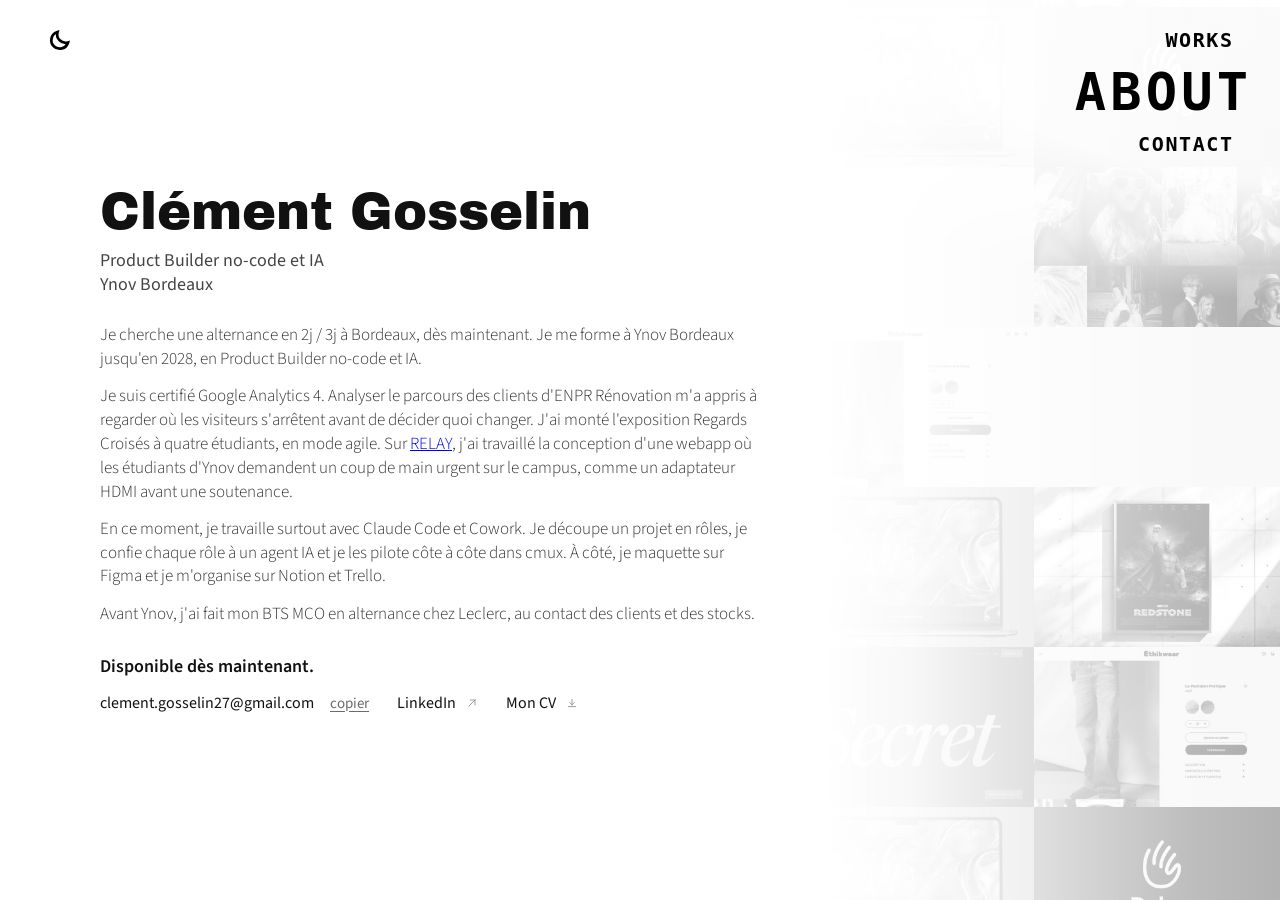
==== About/index.html @ b1f30fd1 "Ajout du projet Hecto : page, vignettes avec logo, circuit des projets Co-Authored-By: Claude Sonnet" ====
<!DOCTYPE html>
<html lang="fr">
<head>
  <meta charset="UTF-8">
  <meta name="viewport" content="width=device-width, initial-scale=1.0">
  <script>/* Thème : choix mémorisé, sinon préférence système (avant le premier rendu, pas de flash) */try{var t=localStorage.getItem('theme');if(t!=='light'&&t!=='dark')t=matchMedia('(prefers-color-scheme: dark)').matches?'dark':'light';document.documentElement.setAttribute('data-theme',t)}catch(e){}</script>
  <title>Clément Gosselin, alternance Product Builder, Bordeaux</title>
  <!-- Référencement et partage (LinkedIn) : URL absolues, image commune -->
  <meta name="description" content="Clément Gosselin cherche une alternance en 2j / 3j à Bordeaux. Product Builder no-code et IA à Ynov, certifié Google Analytics 4. CV et contact.">
  <link rel="canonical" href="https://clement-gosselin47.github.io/About/">
  <meta property="og:type" content="website">
  <meta property="og:site_name" content="Clément Gosselin">
  <meta property="og:locale" content="fr_FR">
  <meta property="og:title" content="Clément Gosselin, alternance Product Builder, Bordeaux">
  <meta property="og:description" content="Clément Gosselin cherche une alternance en 2j / 3j à Bordeaux. Product Builder no-code et IA à Ynov, certifié Google Analytics 4. CV et contact.">
  <meta property="og:url" content="https://clement-gosselin47.github.io/About/">
  <meta property="og:image" content="https://clement-gosselin47.github.io/og-image.jpg?v=2">
  <meta property="og:image:width" content="1200">
  <meta property="og:image:height" content="630">
  <meta property="og:image:alt" content="Les projets de Clément Gosselin sur la grille de son portfolio.">
  <meta name="twitter:card" content="summary_large_image">
  <link rel="icon" href="/favicon.svg" type="image/svg+xml">
  <link rel="icon" href="/favicon.ico" sizes="32x32">
  <link rel="apple-touch-icon" href="/apple-touch-icon.png">
  <!-- Données structurées : la personne (relie le site à son nom) -->
  <script type="application/ld+json">{"@context":"https://schema.org","@type":"Person","name":"Clément Gosselin","jobTitle":"Product Builder no-code et IA","description":"Étudiant en Bachelor Product Builder no-code et IA à Ynov Bordeaux, en recherche d'alternance en 2j / 3j à Bordeaux.","url":"https://clement-gosselin47.github.io/About/","image":"https://clement-gosselin47.github.io/og-image.jpg","sameAs":"https://www.linkedin.com/in/clementgosselin","alumniOf":{"@type":"CollegeOrUniversity","name":"Ynov Campus Bordeaux"}}</script>
  <script src="../passage.js?v=20261007d"></script>
  <link rel="preconnect" href="https://fonts.googleapis.com">
  <link rel="preconnect" href="https://fonts.gstatic.com" crossorigin>
  <link href="https://fonts.googleapis.com/css2?family=Archivo+Black&family=Source+Sans+3:ital,wght@0,300;0,400;0,600;1,300&display=swap" rel="stylesheet">
  <link rel="stylesheet" href="../shared.css?v=20261007d">
  <link rel="stylesheet" href="style.css?v=20261007d">
</head>
<body>
  <div class="cursor" id="cursor"></div>

  <div class="side-grid" aria-hidden="true">
    <div class="side-grid-inner" id="sideGrid"></div>
  </div>
  <div class="side-grid-fade" aria-hidden="true"></div>

  <div class="theme-nav">
    <button type="button" class="theme-toggle" aria-pressed="false" aria-label="Passer en mode sombre">
      <svg class="icone-lune" viewBox="0 0 24 24" width="24" height="24" fill="none" stroke="currentColor" stroke-width="2.75" stroke-linecap="butt" stroke-linejoin="miter" aria-hidden="true" focusable="false"><path d="M20 14.5A8.5 8.5 0 0 1 9.5 4a8.5 8.5 0 1 0 10.5 10.5z"/></svg>
      <svg class="icone-soleil" viewBox="0 0 24 24" width="24" height="24" fill="none" stroke="currentColor" stroke-width="2.75" stroke-linecap="butt" stroke-linejoin="miter" aria-hidden="true" focusable="false"><circle cx="12" cy="12" r="4"/><path d="M12 1.8v3.4M12 18.8v3.4M1.8 12h3.4M18.8 12h3.4M4.8 4.8l2.4 2.4M16.8 16.8l2.4 2.4M4.8 19.2l2.4-2.4M16.8 7.2l2.4-2.4"/></svg>
    </button>
  </div>

  <header>
    <nav>
      <a href="../Projets/index.html" data-dest="works">Works</a>
      <a href="../About/index.html" class="active" data-dest="about">About</a>
      <a href="mailto:clement.gosselin27@gmail.com" data-dest="contact" aria-haspopup="dialog">Contact</a>
    </nav>
  </header>

  <main class="content">

    <!-- Entrée de la page : le nom monte ligne par ligne, puis les blocs .a-rv
         arrivent dans l'ordre de --i (About/style.css) -->
    <div class="identity">
      <h1><span class="masque"><span class="l" style="--i: 0">Clément</span></span> <span class="masque"><span class="l" style="--i: 1">Gosselin</span></span></h1>
      <p class="role a-rv" style="--i: 0">Product Builder no-code et IA<br>Ynov Bordeaux</p>
    </div>

    <!-- Bio : version longue de .portfolio/2026-10-02-pages-projet-v2/about-texte-v4.md -->
    <div class="bio a-rv" style="--i: 1">
      <p>Je cherche une alternance en 2j&nbsp;/&nbsp;3j à Bordeaux, dès maintenant. Je me forme à Ynov Bordeaux jusqu'en 2028, en Product Builder no-code et IA.</p>
      <p>Je suis certifié Google Analytics 4. Analyser le parcours des clients d'ENPR Rénovation m'a appris à regarder où les visiteurs s'arrêtent avant de décider quoi changer. J'ai monté l'exposition Regards Croisés à quatre étudiants, en mode agile. Sur <a href="../Projets/relay/index.html">RELAY</a>, j'ai travaillé la conception d'une webapp où les étudiants d'Ynov demandent un coup de main urgent sur le campus, comme un adaptateur HDMI avant une soutenance.</p>
      <p>En ce moment, je travaille surtout avec Claude Code et Cowork. Je découpe un projet en rôles, je confie chaque rôle à un agent IA et je les pilote côte à côte dans cmux. À côté, je maquette sur Figma et je m'organise sur Notion et Trello.</p>
      <p>Avant Ynov, j'ai fait mon BTS MCO en alternance chez Leclerc, au contact des clients et des stocks.</p>
    </div>

    <div class="bottom a-rv" style="--i: 2">
      <p class="available">Disponible dès maintenant.</p>
      <div class="contact-grid">
        <p class="contact-value">
          <a href="mailto:clement.gosselin27@gmail.com" class="contact-link">clement.gosselin27@gmail.com</a>
          <button type="button" class="copier-lien" data-copy="clement.gosselin27@gmail.com" data-copied="copié">copier</button>
        </p>
        <a href="https://www.linkedin.com/in/clementgosselin" target="_blank" rel="noopener" class="contact-value contact-link">
          LinkedIn
          <svg class="link-icon" viewBox="0 0 20 20" fill="none" xmlns="http://www.w3.org/2000/svg" aria-hidden="true">
            <path d="M5 15L15 5M15 5H7M15 5V13" stroke="currentColor" stroke-width="1.6" stroke-linecap="round" stroke-linejoin="round"/>
          </svg>
        </a>
        <a href="./CV-Clement-Gosselin.pdf" download class="contact-value contact-link" aria-label="Télécharger mon CV en PDF">
          Mon CV
          <svg class="link-icon" viewBox="0 0 20 20" fill="none" xmlns="http://www.w3.org/2000/svg" aria-hidden="true">
            <path d="M10 4V13M10 13L6 9M10 13L14 9M4 16H16" stroke="currentColor" stroke-width="1.6" stroke-linecap="round" stroke-linejoin="round"/>
          </svg>
        </a>
      </div>
    </div>

  </main>

  <script src="../shared.js?v=20261007d"></script>
  <script src="about.js?v=20261007d"></script>
  <script src="side-grid.js?v=20261007d"></script>
</body>
</html>
---- shared.css ----
/* ═══ Thèmes : clair (par défaut) et sombre adouci ═══
   Le thème est posé sur <html data-theme="light|dark"> par un petit script en <head>
   (préférence système, puis choix mémorisé). Sombre : anthracite bleuté, jamais de noir
   franc ni de blanc pur. Les couleurs vives du site ne changent pas. */
:root {
  --bg: #fff;
  --bg-rgb: 255, 255, 255;
  --fg: #000;
  --fg-rgb: 0, 0, 0;
  --ink: #111;          /* texte fort */
  --ink-2: #333;        /* texte de récit */
  --txt: #444;          /* texte courant */
  --gris: #6b6b6b;      /* légendes, secondaire */
  --muted: #777;
  --soft: #999;         /* labels, mentions discrètes */
  --line-c: #ddd;       /* filets de boutons */
  --surface: #f2f2f2;   /* encadrés, fonds de vignettes */
  --case: #ebebeb;      /* case en attente d'image */
  --case-pre: #f4f4f4;  /* case du preloader */
  --bg-salle: #000;     /* la salle noire de Redstone */
  --cadre: rgba(0, 0, 0, 0.42);   /* filet autour des visuels des pages projet : gris moyen */
  color-scheme: light;
}

html[data-theme="dark"] {
  --cadre: rgba(233, 230, 223, 0.38);   /* gris clair sur anthracite */
  --bg: #24272d;
  --bg-rgb: 36, 39, 45;
  --fg: #e9e6df;
  --fg-rgb: 233, 230, 223;
  --ink: #e9e6df;
  --ink-2: #d4d1ca;
  --txt: #c4c1ba;
  --gris: #a3a8b0;
  --muted: #a3a8b0;
  --soft: #9298a1;
  --line-c: #3d424b;
  --surface: #2c3037;
  --case: #2c3037;
  --case-pre: #2a2d34;
  --bg-salle: #17191d;
  color-scheme: dark;
}

/* --c-ui (posée sur body.projet) : couleur du projet pour traits et filets.
   Bleu, magenta et rouge profonds manquent de contraste en trait sur l'anthracite : versions éclaircies */
html[data-theme="dark"] body.p4 { --c-ui: #6c95f0; }
html[data-theme="dark"] body.p7 { --c-ui: #e0509f; }
html[data-theme="dark"] body.p2 { --c-ui: #e8625f; }

html {
  background: var(--bg);
}

body {
  background: var(--bg);
  color: var(--fg);
}

* {
  margin: 0;
  padding: 0;
  box-sizing: border-box;
  cursor: none !important;
}

.cursor {
  position: fixed;
  top: 0;
  left: 0;
  width: 28px;
  height: 28px;
  background: var(--fg);
  border-radius: 50%;
  pointer-events: none;
  z-index: 9999;
  transform: translate(-50%, -50%);
  will-change: transform;
  opacity: 0;
  transition: width 0.25s ease, height 0.25s ease, background 0.25s ease, border 0.25s ease, opacity 0.2s ease;
}

/* Visible seulement après le premier mouvement de souris (sinon un quart de
   disque reste au coin haut gauche), jamais sur écran tactile */
.cursor.vu {
  opacity: 1;
}


.cursor.hover-nav {
  width: 52px;
  height: 52px;
  background: transparent;
  border: 1.5px solid var(--fg);
}

header {
  position: fixed;
  top: 0;
  right: 0;
  z-index: 100;
  padding: 28px 48px 40px 60px;
  pointer-events: all;
}

nav {
  display: flex;
  flex-direction: column;
  align-items: flex-end;
  gap: 10px;
}

nav a {
  text-decoration: none;
  color: var(--fg);
  font-family: monospace;
  font-size: 20px;
  font-weight: 700;
  letter-spacing: 0.08em;
  margin-right: -0.08em;
  text-transform: uppercase;
  opacity: 1;
  transition: transform 0.2s ease;
  display: inline-block;
}

nav a:hover {
  transform: scale(1.12);
}

nav a.active {
  font-size: 52px;
  margin-right: calc(-0.08em - 16px);
}

/* ── Bascule clair / sombre : un symbole en haut à gauche (lune en clair, soleil en sombre) ──
   Calque propre (.theme-nav), fixe comme le header ; le menu est à droite, lui à gauche, même
   marge (trait du symbole à 48px du bord). Trait épais (2,75) et bouts ronds : même graisse
   que le menu en gras, en plus petit (24px). Zone de clic de 44px (padding 10px). */
.theme-nav {
  position: fixed;
  top: 18px;                   /* centre du symbole à la hauteur de la première ligne du menu */
  left: 38px;
  z-index: 100;
}

.theme-toggle {
  display: flex;
  align-items: center;
  justify-content: center;
  width: 44px;
  height: 44px;
  padding: 0;
  border: 0;
  background: none;
  color: var(--fg);
  line-height: 0;
  cursor: pointer;
  opacity: 1;
  transition: transform 0.2s ease, color 1.2s cubic-bezier(.16, 1, .3, 1);
}

.theme-toggle svg { display: block; }
.theme-toggle .icone-soleil { display: none; }
html[data-theme="dark"] .theme-toggle .icone-lune { display: none; }
html[data-theme="dark"] .theme-toggle .icone-soleil { display: block; }

.theme-toggle:hover {
  transform: scale(1.12);
}

.theme-toggle:focus-visible {
  outline: 2px solid var(--fg);
  outline-offset: -4px;
}

/* Pendant le compteur du preloader, le menu n'est pas encore là */
body.is-loading .theme-toggle,
body.menu-en-cours .theme-toggle {
  visibility: hidden;
}

@media (prefers-reduced-motion: reduce) {
  .theme-toggle { transition: none; }
}

/* ── Composant contact (About + bloc contact des pages projet) ── */
.contact-label {
  font-family: monospace;
  font-size: 10px;
  font-weight: 700;
  letter-spacing: 0.12em;
  text-transform: uppercase;
  color: var(--soft);
}

.contact-value {
  display: flex;
  align-items: center;
  gap: 10px;
  font-size: 13px;
  color: var(--ink);
}

.contact-link {
  color: var(--ink);
  text-decoration: none;
  transition: opacity 0.2s ease;
}

.contact-link:hover {
  opacity: 0.6;
}

.link-icon {
  width: 12px;
  height: 12px;
  color: var(--soft);
  flex-shrink: 0;
}

.copy-btn {
  font-family: monospace;
  font-size: 9px;
  font-weight: 700;
  letter-spacing: 0.1em;
  text-transform: uppercase;
  color: var(--muted);
  background: none;
  border: 1px solid var(--line-c);
  border-radius: 2px;
  padding: 3px 8px;
  cursor: pointer;
  transition: border-color 0.2s ease, color 0.2s ease;
}

.copy-btn:hover {
  border-color: var(--ink);
  color: var(--ink);
}

/* ── Curseur contextuel (motion C.8, direction I.48) ──
   Sur ce qui se clique et porte data-cur : le rond grossit à 92px et porte
   un mot. Seule exception assumée aux propriétés animées : width/height du curseur. */
.cursor {
  display: grid;
  place-items: center;
}

.cursor-mot {
  font-family: 'Archivo Black', sans-serif;
  font-size: 11px;
  line-height: 1;
  letter-spacing: 0.06em;
  text-transform: uppercase;
  color: var(--bg);
  white-space: nowrap;
  opacity: 0;
  transition: opacity 0.15s ease;
}

.cursor.has-mot {
  width: 92px;
  height: 92px;
  background: var(--fg);
  border: 0;
  transition: width 0.35s cubic-bezier(.16, 1, .3, 1), height 0.35s cubic-bezier(.16, 1, .3, 1), background 0.25s ease;
}

.cursor.has-mot .cursor-mot {
  opacity: 1;
  transition-delay: 0.12s;
}

/* Fond noir (salle de Redstone) : header, flèche et curseur passent en blanc */
body.is-dark nav a,
body.is-dark .theme-toggle,
body.is-dark .back-nav a,
body.is-dark .back-nav .arrow-icon {
  color: #fff;
}

body.is-dark .cursor,
body.is-dark .cursor.has-mot {
  background: #fff;
}

body.is-dark .cursor.hover-nav {
  background: transparent;
  border-color: #fff;
}

body.is-dark .cursor-mot {
  color: #000;
}

nav a,
.back-nav a,
.back-nav .arrow-icon {
  transition: transform 0.2s ease, color 1.2s cubic-bezier(.16, 1, .3, 1);
}

@media (prefers-reduced-motion: reduce) {
  .cursor.has-mot,
  .cursor-mot {
    transition: none;
  }
}

/* Zone de clic du header : 5px de plus en haut et en bas, sans changer le dessin
   (audit-ux-final 3). ABOUT et CONTACT (20px de haut, 24 avec l'interligne) passent
   à 44px de haut : 20px de plus, répartis sans chevauchement (cohérence 2026-10-05, point 15). */
header nav a {
  position: relative;
}

header nav a::after {
  content: "";
  position: absolute;
  inset: -5px -8px;
}

header nav a[data-dest="about"]::after {
  inset: -15px -10px -5px;      /* 44px, sans mordre sur la zone de CONTACT (10px d'écart entre les deux) */
}

header nav a[data-dest="contact"]::after {
  inset: -5px -10px -15px;
}

/* Overlay Contact ouvert : CONTACT prend le style actif, la page d'origine redevient normale */
nav a {
  transition: transform 0.2s ease, font-size 0.35s cubic-bezier(.16, 1, .3, 1), margin-right 0.35s cubic-bezier(.16, 1, .3, 1), color 1.2s cubic-bezier(.16, 1, .3, 1);
}
html.contact-ouvert header nav a.active:not([data-dest="contact"]) {
  font-size: 20px;
  margin-right: -0.08em;
}
html.contact-ouvert header nav a[data-dest="contact"] {
  font-size: 52px;
  margin-right: calc(-0.08em - 16px);
}
@media (prefers-reduced-motion: reduce) {
  nav a { transition: none; }
}

/* Focus clavier du header : contour noir 2px, comme les pages projet (audit-ux-final 4) */
nav a:focus-visible {
  outline: 2px solid var(--fg);
  outline-offset: 4px;
}

/* ═══ Passages entre les pages (shared.js, passage.js) ═══ */

/* Calque commun à toutes les transitions : sous le header et la flèche (100),
   qui restent en place et cliquables */
.ov {
  position: fixed;
  inset: 0;
  z-index: 95;
  overflow: hidden;
  pointer-events: none;
}

/* Le mot géant, au cadrage, en bas à gauche à 40px du bord */
.ov-mot {
  position: absolute;
  bottom: 40px;
  font-family: 'Archivo Black', sans-serif;
  font-weight: 400;
  line-height: 0.8;
  letter-spacing: -0.025em;
  text-transform: uppercase;
  white-space: nowrap;
}

/* Masque du mot : padding pour ne pas couper les jambages ni le bas du O */
.ov-masque {
  display: block;
  overflow: hidden;
  padding: 0.06em 0 0.16em;
  margin-bottom: -0.16em;
}

.ov-masque > span {
  display: block;
}

/* Pendant un passage, le header change de couleur vite (0,2 s) : sinon il reste
   blanc sur la page claire le temps de la transition de 1,2 s (audit-ux-v3, 3) */
html.passage-en-cours header nav a,
html.passage-en-cours .theme-toggle,
html.passage-en-cours .back-nav a {
  transition: transform 0.2s ease, color 0.2s ease !important;
}

/* Header blanc le temps d'un aplat sombre (flèche retour depuis Redstone, Dugos) */
html.passage-sombre header nav a,
html.passage-sombre .theme-toggle,
html.passage-sombre .back-nav a {
  color: #fff !important;
}

html.passage-sombre header,
html.passage-sombre .theme-nav,
html.passage-sombre .back-nav {
  mix-blend-mode: normal !important;
}

/* ═══ Contact : page blanche, une phrase, l'adresse au cadrage ═══ */
/* Spécificité relevée : project-style.css redéclare .ov { pointer-events: none }
   après shared.css, ce qui rendait le panneau sourd aux clics sur les pages projet
   (audit-ux-v3, bloquant 1) */
.ov.ov-contact {
  pointer-events: auto;
  --m: 80px;
  --taille: 60px;
}

.sr-seul {
  position: absolute;
  width: 1px;
  height: 1px;
  overflow: hidden;
  clip-path: inset(50%);
  white-space: nowrap;
}

/* La phrase, en haut à gauche, à la marge */
.ov-phrase {
  position: absolute;
  top: 150px;
  left: var(--m);
}

.ov-accroche {
  margin: 0;
  max-width: calc(100vw - 2 * var(--m));
  font-family: 'Archivo Black', sans-serif;
  font-weight: 400;
  font-size: clamp(34px, 4vw, 52px);
  line-height: 0.9;
  letter-spacing: -0.025em;
  text-transform: uppercase;
}

.ov-appui {
  margin: 20px 0 0;
  font-family: 'Source Sans 3', sans-serif;
  font-size: 20px;
  line-height: 1.5;
  color: var(--txt);
}

/* L'adresse : une ligne dès 900px, trois lignes dessous, jamais coupée ailleurs */
.ov-adresse {
  position: absolute;
  left: var(--m);
  bottom: 120px;
  isolation: isolate;
  padding: 0;
  border: 0;
  background: none;
  color: inherit;
  text-align: left;
  font-family: 'Archivo Black', sans-serif;
  font-weight: 400;
  font-size: var(--taille);
  line-height: 1;
  letter-spacing: -0.025em;
  white-space: nowrap;
  user-select: text;
}

.ov-une { display: block; }
.ov-trois { display: none; }

/* Trois lignes seulement si l'écran est assez haut : en paysage mobile (< 560px de haut),
   l'adresse reste sur une ligne, sinon elle sortirait de l'écran */
@media (max-width: 899px) and (min-height: 560px) {
  .ov-une { display: none; }
  .ov-trois { display: block; }
}

/* La bande jaune : un aplat qui se déroule derrière l'adresse, pleine largeur d'écran */
.ov-adresse::before {
  content: "";
  position: absolute;
  z-index: -1;
  left: calc(-1 * var(--m));
  width: 100vw;
  top: -0.28em;
  bottom: -0.34em;
  background: #FFD400;
  transform: scaleX(0);
  transform-origin: 100% 50%;
  transition: transform 0.45s cubic-bezier(.7, 0, .84, 0);
}

.ov-adresse.vert::before,
.ov-adresse:focus-visible::before {
  transform: scaleX(1);
  transform-origin: 0 50%;
  transition: transform 0.65s cubic-bezier(.16, 1, .3, 1);
}

@media (hover: hover) {
  .ov-adresse:hover::before {
    transform: scaleX(1);
    transform-origin: 0 50%;
    transition: transform 0.65s cubic-bezier(.16, 1, .3, 1);
  }
}

/* La ligne d'actions, en bas */
.ov-bas {
  position: absolute;
  left: var(--m);
  right: var(--m);
  bottom: 40px;
  margin: 0;
  display: flex;
  flex-wrap: wrap;
  gap: 8px 32px;
  font-family: 'Source Sans 3', sans-serif;
  font-size: 18px;
  font-weight: 600;
  line-height: 1;
}

.ov-bas a,
.ov-bas button {
  display: inline-flex;
  align-items: center;
  gap: 6px;
  padding: 14px 0;               /* 44px de zone au toucher, sans changer le dessin */
  margin: -14px 0;
  border: 0;
  background: none;
  color: inherit;
  font: inherit;
  cursor: none;
  text-decoration: underline;
  text-decoration-thickness: 1.5px;
  text-underline-offset: 4px;
}

.ov-bas .link-icon {
  width: 14px;
  height: 14px;
  color: inherit;
}

.ov-bas .ov-fermer {
  margin-left: auto;
}

.ov-contact :focus-visible {
  outline: 2px solid var(--fg);
  outline-offset: 4px;
}

/* L'adresse : la bande jaune est son indicateur de focus */
.ov-contact .ov-adresse:focus-visible {
  outline: none;
}

/* Tablette : marges de 48px, phrase à 40px */
@media (max-width: 899px) {
  .ov-accroche { font-size: 40px; }
}

/* Mobile : adresse plus haute pour laisser deux lignes d'actions */
@media (max-width: 767px) {
  .ov-phrase { top: 170px; }
  .ov-accroche { font-size: 34px; }
  .ov-adresse { bottom: 150px; }
  .ov-bas { bottom: 36px; gap: 8px 24px; }
  .ov-bas .ov-fermer { margin-left: 0; }
}

/* Mobile haut mais court (petits téléphones) : accroche plus petite, adresse un peu plus bas */
@media (max-width: 767px) and (min-height: 560px) and (max-height: 739px) {
  .ov-phrase { top: 174px; }
  .ov-accroche { font-size: 26px; }
  .ov-appui { margin-top: 12px; font-size: 18px; }
  .ov-adresse { bottom: 130px; }
}

/* Mobile haut et confortable : l'accroche s'écarte du menu CONTACT */
@media (max-width: 767px) and (min-height: 740px) {
  .ov-phrase { top: 190px; }
}

/* Écran bas (paysage mobile) : tout tient dans la hauteur, adresse sur une ligne */
@media (max-height: 559px) {
  .ov-phrase { top: 96px; }
  .ov-accroche { font-size: 26px; }
  .ov-appui { margin-top: 8px; font-size: 18px; }
  .ov-adresse { bottom: 84px; }
  .ov-bas { bottom: 22px; }
}

/* Mouvement réduit : la bande apparaît en fondu, rien ne se déroule */
@media (prefers-reduced-motion: reduce) {
  .ov-adresse::before {
    transform: none;
    opacity: 0;
    transition: opacity 0.15s linear;
  }
  .ov-adresse.vert::before,
  .ov-adresse:focus-visible::before,
  .ov-adresse:hover::before {
    transform: none;
    opacity: 1;
    transition: opacity 0.15s linear;
  }
}

/* Mouvement réduit : la page d'arrivée apparaît en fondu */
html.passage-fondu body {
  animation: passage-fondu 0.25s linear both;
}

@keyframes passage-fondu {
  from { opacity: 0; }
  to   { opacity: 1; }
}

/* Écran tactile : jamais de curseur rond. En fin de fichier et en !important,
   pour qu'aucune règle d'affichage du curseur ne l'écrase (audit-ux-final 1) */
@media (hover: none) {
  .cursor {
    display: none !important;
  }
}
---- About/style.css ----
/* Hauteur minimale de l'écran ; sous 900 × 560 la page grandit et défile.
   Au-dessus, elle est figée à la hauteur de la fenêtre (bloc « Ordinateur ») */
body {
  background: var(--bg);
  min-height: 100vh;
  overflow-x: hidden;
  font-family: 'Source Sans 3', sans-serif;
}

.content {
  position: relative;
  z-index: 1;
  background: var(--bg);
  min-height: 100vh;
  display: flex;
  flex-direction: column;
  justify-content: center;
  gap: 30px;
  padding: 60px 60px 60px 100px;
  max-width: 660px;
}

/* ── Grille décorative (non interactive, comme une vidéo en fond) ── */
.side-grid {
  position: fixed;
  inset: 0;
  overflow: hidden;
  pointer-events: none;
  z-index: 0;
}

/* Voile blanc derrière le menu : une vitrine sombre ou chargée (logo Relay,
   Passage Secret) qui passe sous WORKS / ABOUT / CONTACT reste discrète */
.side-grid::after {
  content: "";
  position: absolute;
  top: 0;
  right: 0;
  width: 560px;
  height: 300px;
  background: radial-gradient(
    ellipse 100% 100% at 100% 0%,
    rgba(var(--bg-rgb), 0.94) 0%,
    rgba(var(--bg-rgb), 0.92) 60%,
    rgba(var(--bg-rgb), 0.5) 85%,
    rgba(var(--bg-rgb), 0) 100%
  );
}

/* Fondu blanc à la jonction entre le texte et la grille, pour une
   transition progressive plutôt qu'une coupe nette. */
.side-grid-fade {
  position: fixed;
  top: 0;
  bottom: 0;
  left: 660px;
  width: 460px;
  z-index: 0;
  pointer-events: none;
  background: linear-gradient(
    to right,
    var(--bg) 0%,
    rgba(var(--bg-rgb), 0.9) 20%,
    rgba(var(--bg-rgb), 0.55) 50%,
    rgba(var(--bg-rgb), 0.15) 80%,
    transparent 100%
  );
}

.side-grid-inner {
  position: absolute;
  top: 0;
  left: 0;
  display: grid;
  will-change: transform;
  background: var(--bg);   /* sous la grille : aucun jour blanc entre les cases */
  filter: grayscale(1);
}

.side-grid .cell {
  /* pas de filet : les cases se touchent (comme Works) */
  opacity: 0.1;
  position: relative;
  overflow: hidden;
}

.side-grid .project-cell {
  opacity: 0.32;
}

.side-grid .cell-media-bg {
  position: absolute;
  inset: 0;
  /* la case a le ratio de la capture (side-grid.js) : cover ne coupe rien */
  background-color: var(--case);
  background-repeat: no-repeat;
  background-size: cover;
  background-position: center;
}

.identity h1 {
  font-family: 'Archivo Black', sans-serif;
  font-size: clamp(34px, 4vw, 52px);
  font-weight: 400;
  line-height: 1.05;
  color: var(--ink);
  margin-bottom: 10px;
}

.role {
  font-size: 18px;
  font-weight: 400;
  line-height: 1.35;
  color: var(--txt);
}

.bio {
  display: flex;
  flex-direction: column;
  gap: 16px;
}

.bio p {
  font-size: 16px;
  font-weight: 300;
  line-height: 1.65;
  color: var(--ink-2);
}

.bio em {
  font-style: italic;
  font-weight: 400;
  color: var(--ink);
}

.bottom {
  display: flex;
  flex-direction: column;
  gap: 16px;
}

.contact-grid {
  display: flex;
  flex-wrap: wrap;
  align-items: baseline;
  gap: 20px 28px;
}

/* 16px entre l'adresse et « copier », et zone de clic agrandie sans changer le
   dessin : 10px en haut et en bas (moitié de l'écart entre deux rangées) */
.contact-grid p.contact-value {
  gap: 16px;
}

.contact-grid .contact-link,
.copier-lien {
  position: relative;
}

.contact-grid .contact-link::after,
.copier-lien::after {
  content: "";
  position: absolute;
  inset: -10px -6px;
}

/* Les liens se suffisent : plus de micro-libellés (about-texte.md) */
.contact-grid .contact-value {
  font-size: 16px;
}

.copier-lien {
  padding: 0;
  border: 0;
  background: none;
  font-family: 'Source Sans 3', sans-serif;
  font-size: 15px;
  color: var(--gris);
  text-decoration: underline;
  text-underline-offset: 3px;
}

.contact-link:focus-visible,
.copier-lien:focus-visible {
  outline: 2px solid var(--fg);
  outline-offset: 4px;
}

.contact-item {
  display: flex;
  flex-direction: column;
  gap: 6px;
}

/* .contact-label, .contact-value, .contact-link, .link-icon, .copy-btn :
   composant email partagé avec les pages projet, déplacé dans shared.css */

.available {
  font-size: 18px;
  font-weight: 600;
  color: var(--ink);
}

/* ═══ Arrivée sur About (motion-transitions.md 5) ═══
   Le nom monte ligne par ligne dans un masque, puis les blocs arrivent.
   --entree = 0 en accès direct, 380 ms après un passage (posé par passage.js) ;
   tant que l'aplat ne s'est pas mis à se refermer, tout attend (passage-attente). */
.identity h1 .masque {
  display: block;
  clip-path: inset(-0.4em -0.2em -0.14em -0.2em);
}

.identity h1 .l {
  display: block;
}

html.js .identity h1 .l {
  animation: about-monte 0.9s cubic-bezier(.16, 1, .3, 1) both;
  animation-delay: calc(var(--entree, 0ms) + var(--i, 0) * 90ms);
}

html.js .a-rv {
  animation: about-texte 0.8s cubic-bezier(.16, 1, .3, 1) both;
  animation-delay: calc(var(--entree, 0ms) + 250ms + var(--i, 0) * 90ms);
}

html.js .side-grid {
  animation: about-grille 0.6s ease both;
  animation-delay: var(--entree, 0ms);
}

html.passage-attente .identity h1 .l,
html.passage-attente .a-rv,
html.passage-attente .side-grid {
  animation-play-state: paused;
}

@keyframes about-monte {
  from { transform: translateY(105%); }
  to   { transform: none; }
}

@keyframes about-texte {
  from { opacity: 0; transform: translateY(24px); }
  to   { opacity: 1; transform: none; }
}

@keyframes about-grille {
  from { opacity: 0; }
  to   { opacity: 1; }
}

@media (prefers-reduced-motion: reduce) {
  html.js .identity h1 .l,
  html.js .a-rv,
  html.js .side-grid {
    animation: about-grille 0.25s linear both;
    animation-delay: 0s;
  }
}

/* ═══ Ordinateur (≥ 900 × 560) : la page tient en un écran, sans défilement ═══
   (demande de Clément, 2026-10-03). Le nom passe sur une ligne, la colonne de
   texte s'élargit (moins de lignes) et tailles, interlignes et marges suivent la
   hauteur de la fenêtre (vh). Seuil de hauteur : en dessous de 560px la page
   reprend un défilement naturel plutôt que de couper du texte. */
@media (min-width: 900px) and (min-height: 560px) {
  html,
  body {
    height: 100%;
    overflow: hidden;
  }

  body {
    min-height: 0;
  }

  .content {
    height: 100vh;
    min-height: 0;
    max-width: min(820px, 72vw);
    gap: clamp(12px, 3vh, 34px);
    padding: clamp(24px, 6vh, 64px) 60px clamp(24px, 6vh, 64px) 100px;
  }

  .side-grid-fade {
    left: min(820px, 72vw);
  }

  .identity h1 {
    font-size: clamp(34px, min(4vw, 7.4vh), 60px);
    line-height: 1.05;
    margin-bottom: clamp(4px, 1vh, 10px);
  }

  /* Les deux mots côte à côte : le masque reste un bloc pour l'animation */
  .identity h1 .masque {
    display: inline-block;
  }

  .role {
    font-size: clamp(15px, 2.3vh, 18px);
  }

  .bio {
    gap: clamp(6px, 1.5vh, 16px);
  }

  .bio p {
    font-size: clamp(14px, 2.4vh, 17px);
    line-height: clamp(1.4em, calc(1em + 0.6vh), 1.65em);
  }

  .bottom {
    gap: clamp(8px, 1.5vh, 16px);
  }

  .available {
    font-size: clamp(16px, 2.3vh, 18px);
  }
}

/* ═══ Mobile (< 768) : la page défile, le contenu commence sous le header ═══
   (avant : hauteur fixée à l'écran et contenu centré, le haut était coupé à 390) */
@media (max-width: 767px) {
  body {
    height: auto;
    min-height: 100vh;
    overflow-x: hidden;
    overflow-y: auto;
  }

  header,
  .theme-nav {
    position: absolute;
  }

  .content {
    height: auto;
    min-height: 100vh;
    justify-content: flex-start;
    padding: 190px 20px 64px;
    max-width: none;
  }

  .side-grid,
  .side-grid-fade {
    display: none;
  }
}
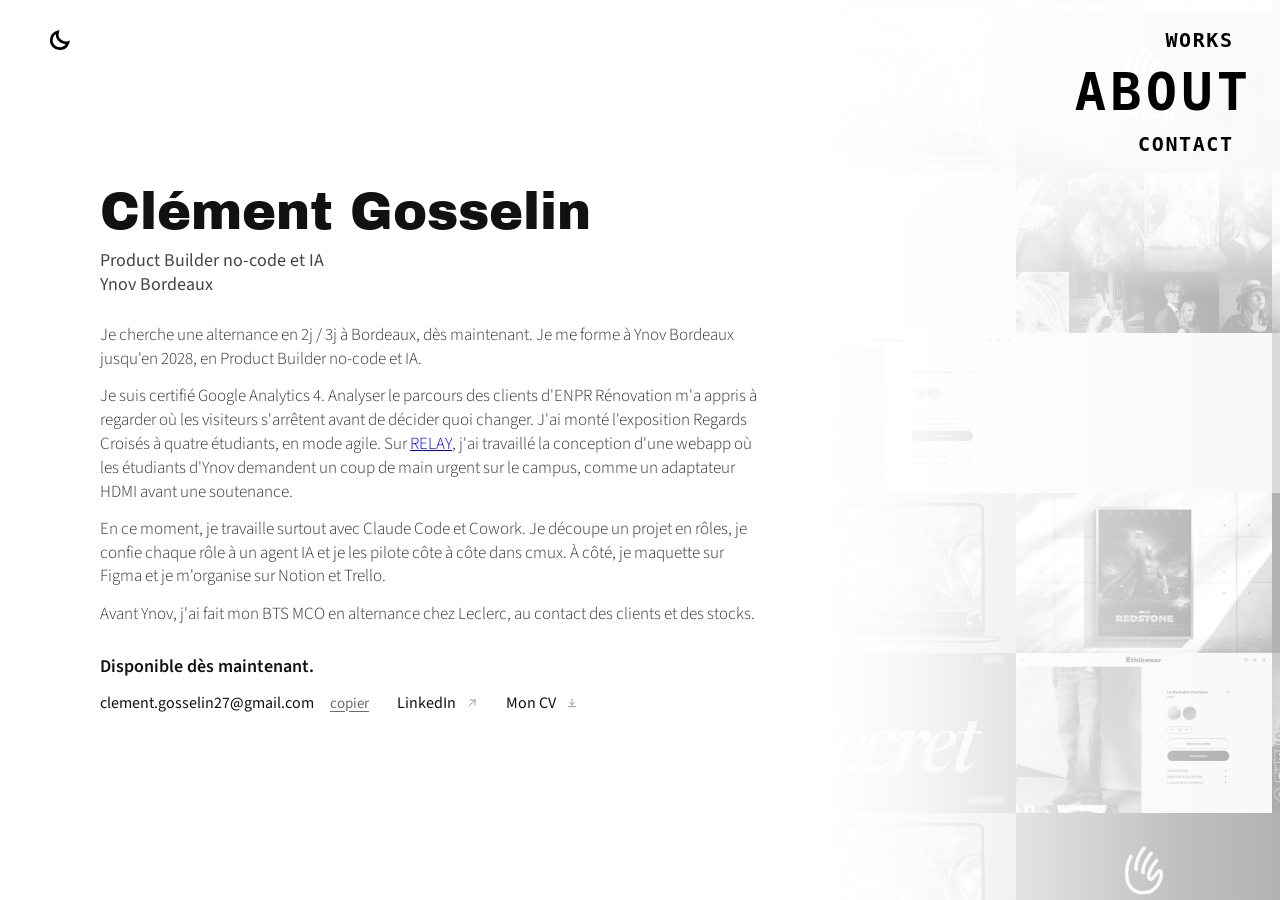
==== commit e2725e64: "Racine servie comme vraie page d'accueil, nom de site et favicons PNG pour Google - index.html racin" ====
--- a/About/index.html
+++ b/About/index.html
@@ -10,6 +10,7 @@
   <link rel="canonical" href="https://clement-gosselin47.github.io/About/">
   <meta property="og:type" content="website">
   <meta property="og:site_name" content="Clément Gosselin">
+  <meta name="application-name" content="Clément Gosselin">
   <meta property="og:locale" content="fr_FR">
   <meta property="og:title" content="Clément Gosselin, alternance Product Builder, Bordeaux">
   <meta property="og:description" content="Clément Gosselin cherche une alternance en 2j / 3j à Bordeaux. Product Builder no-code et IA à Ynov, certifié Google Analytics 4. CV et contact.">
@@ -19,12 +20,15 @@
   <meta property="og:image:height" content="630">
   <meta property="og:image:alt" content="Les projets de Clément Gosselin sur la grille de son portfolio.">
   <meta name="twitter:card" content="summary_large_image">
+  <!-- Favicons : PNG en premier (Google n'accepte pas le SVG, veut 48 px ou plus). URL stables, ne pas les renommer -->
+  <link rel="icon" href="/favicon-192.png" type="image/png" sizes="192x192">
+  <link rel="icon" href="/favicon-96.png" type="image/png" sizes="96x96">
   <link rel="icon" href="/favicon.svg" type="image/svg+xml">
-  <link rel="icon" href="/favicon.ico" sizes="32x32">
+  <link rel="icon" href="/favicon.ico" sizes="16x16 32x32">
   <link rel="apple-touch-icon" href="/apple-touch-icon.png">
   <!-- Données structurées : la personne (relie le site à son nom) -->
   <script type="application/ld+json">{"@context":"https://schema.org","@type":"Person","name":"Clément Gosselin","jobTitle":"Product Builder no-code et IA","description":"Étudiant en Bachelor Product Builder no-code et IA à Ynov Bordeaux, en recherche d'alternance en 2j / 3j à Bordeaux.","url":"https://clement-gosselin47.github.io/About/","image":"https://clement-gosselin47.github.io/og-image.jpg","sameAs":"https://www.linkedin.com/in/clementgosselin","alumniOf":{"@type":"CollegeOrUniversity","name":"Ynov Campus Bordeaux"}}</script>
-  <script src="../passage.js?v=20261007d"></script>
+  <script src="../passage.js?v=20261013"></script>
   <link rel="preconnect" href="https://fonts.googleapis.com">
   <link rel="preconnect" href="https://fonts.gstatic.com" crossorigin>
   <link href="https://fonts.googleapis.com/css2?family=Archivo+Black&family=Source+Sans+3:ital,wght@0,300;0,400;0,600;1,300&display=swap" rel="stylesheet">
@@ -95,7 +99,7 @@
 
   </main>
 
-  <script src="../shared.js?v=20261007d"></script>
+  <script src="../shared.js?v=20261013"></script>
   <script src="about.js?v=20261007d"></script>
   <script src="side-grid.js?v=20261007d"></script>
 </body>
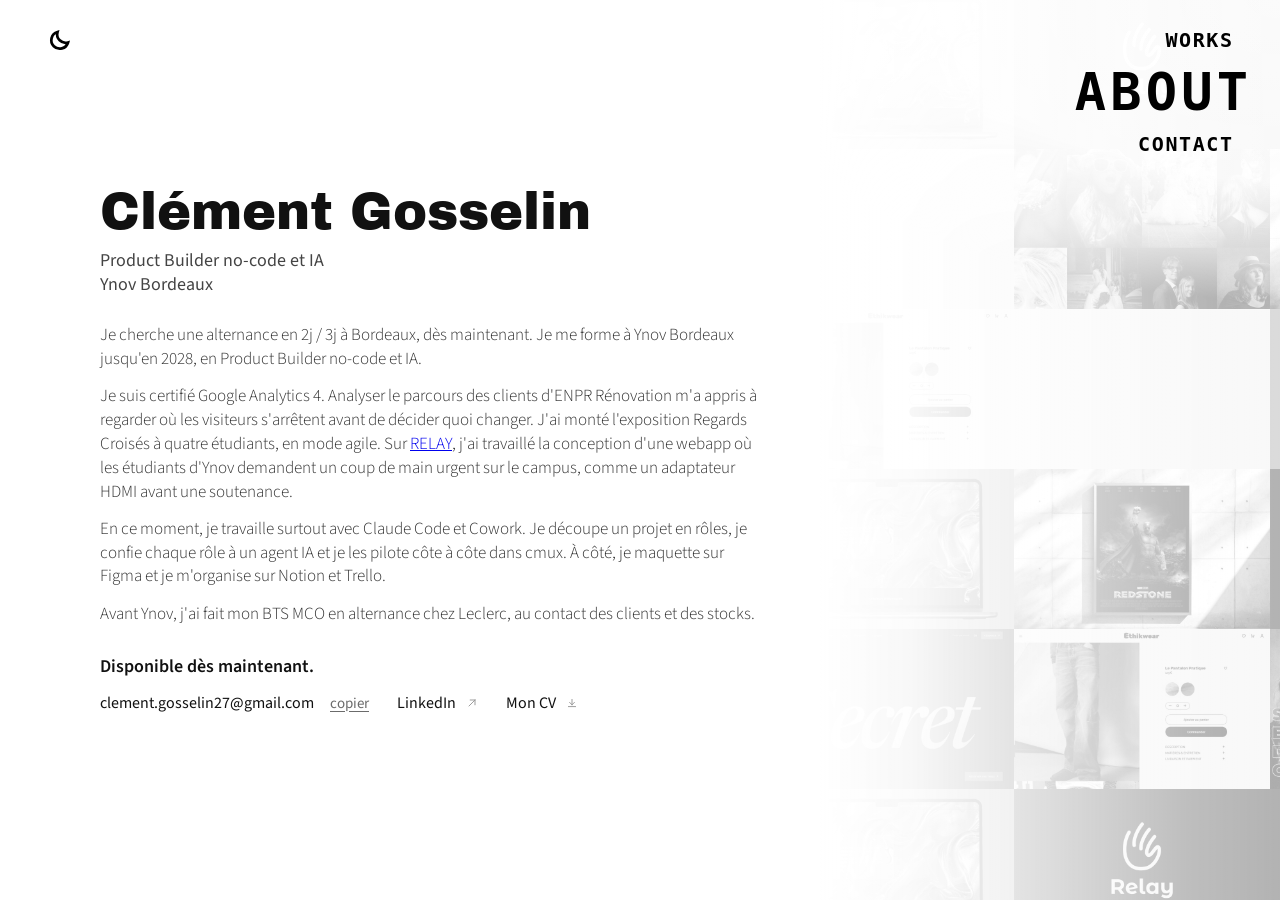
==== commit e7f6bd69: "Nouveau domaine clement-gosselin.com : URL canoniques, sitemap, robots, et renvoi depuis l'ancienne " ====
--- a/About/index.html
+++ b/About/index.html
@@ -2,20 +2,22 @@
 <html lang="fr">
 <head>
   <meta charset="UTF-8">
+  <!-- Ancienne adresse GitHub Pages : on renvoie vers le domaine, même page -->
+  <script>if(location.hostname==="clement-gosselin47.github.io")location.replace("https://clement-gosselin.com"+location.pathname+location.search+location.hash)</script>
   <meta name="viewport" content="width=device-width, initial-scale=1.0">
   <script>/* Thème : choix mémorisé, sinon préférence système (avant le premier rendu, pas de flash) */try{var t=localStorage.getItem('theme');if(t!=='light'&&t!=='dark')t=matchMedia('(prefers-color-scheme: dark)').matches?'dark':'light';document.documentElement.setAttribute('data-theme',t)}catch(e){}</script>
   <title>Clément Gosselin, alternance Product Builder, Bordeaux</title>
   <!-- Référencement et partage (LinkedIn) : URL absolues, image commune -->
   <meta name="description" content="Clément Gosselin cherche une alternance en 2j / 3j à Bordeaux. Product Builder no-code et IA à Ynov, certifié Google Analytics 4. CV et contact.">
-  <link rel="canonical" href="https://clement-gosselin47.github.io/About/">
+  <link rel="canonical" href="https://clement-gosselin.com/About/">
   <meta property="og:type" content="website">
   <meta property="og:site_name" content="Clément Gosselin">
   <meta name="application-name" content="Clément Gosselin">
   <meta property="og:locale" content="fr_FR">
   <meta property="og:title" content="Clément Gosselin, alternance Product Builder, Bordeaux">
   <meta property="og:description" content="Clément Gosselin cherche une alternance en 2j / 3j à Bordeaux. Product Builder no-code et IA à Ynov, certifié Google Analytics 4. CV et contact.">
-  <meta property="og:url" content="https://clement-gosselin47.github.io/About/">
-  <meta property="og:image" content="https://clement-gosselin47.github.io/og-image.jpg?v=2">
+  <meta property="og:url" content="https://clement-gosselin.com/About/">
+  <meta property="og:image" content="https://clement-gosselin.com/og-image.jpg?v=2">
   <meta property="og:image:width" content="1200">
   <meta property="og:image:height" content="630">
   <meta property="og:image:alt" content="Les projets de Clément Gosselin sur la grille de son portfolio.">
@@ -27,7 +29,7 @@
   <link rel="icon" href="/favicon.ico" sizes="16x16 32x32">
   <link rel="apple-touch-icon" href="/apple-touch-icon.png">
   <!-- Données structurées : la personne (relie le site à son nom) -->
-  <script type="application/ld+json">{"@context":"https://schema.org","@type":"Person","name":"Clément Gosselin","jobTitle":"Product Builder no-code et IA","description":"Étudiant en Bachelor Product Builder no-code et IA à Ynov Bordeaux, en recherche d'alternance en 2j / 3j à Bordeaux.","url":"https://clement-gosselin47.github.io/About/","image":"https://clement-gosselin47.github.io/og-image.jpg","sameAs":"https://www.linkedin.com/in/clementgosselin","alumniOf":{"@type":"CollegeOrUniversity","name":"Ynov Campus Bordeaux"}}</script>
+  <script type="application/ld+json">{"@context":"https://schema.org","@type":"Person","name":"Clément Gosselin","jobTitle":"Product Builder no-code et IA","description":"Étudiant en Bachelor Product Builder no-code et IA à Ynov Bordeaux, en recherche d'alternance en 2j / 3j à Bordeaux.","url":"https://clement-gosselin.com/About/","image":"https://clement-gosselin.com/og-image.jpg","sameAs":"https://www.linkedin.com/in/clementgosselin","alumniOf":{"@type":"CollegeOrUniversity","name":"Ynov Campus Bordeaux"}}</script>
   <script src="../passage.js?v=20261013"></script>
   <link rel="preconnect" href="https://fonts.googleapis.com">
   <link rel="preconnect" href="https://fonts.gstatic.com" crossorigin>
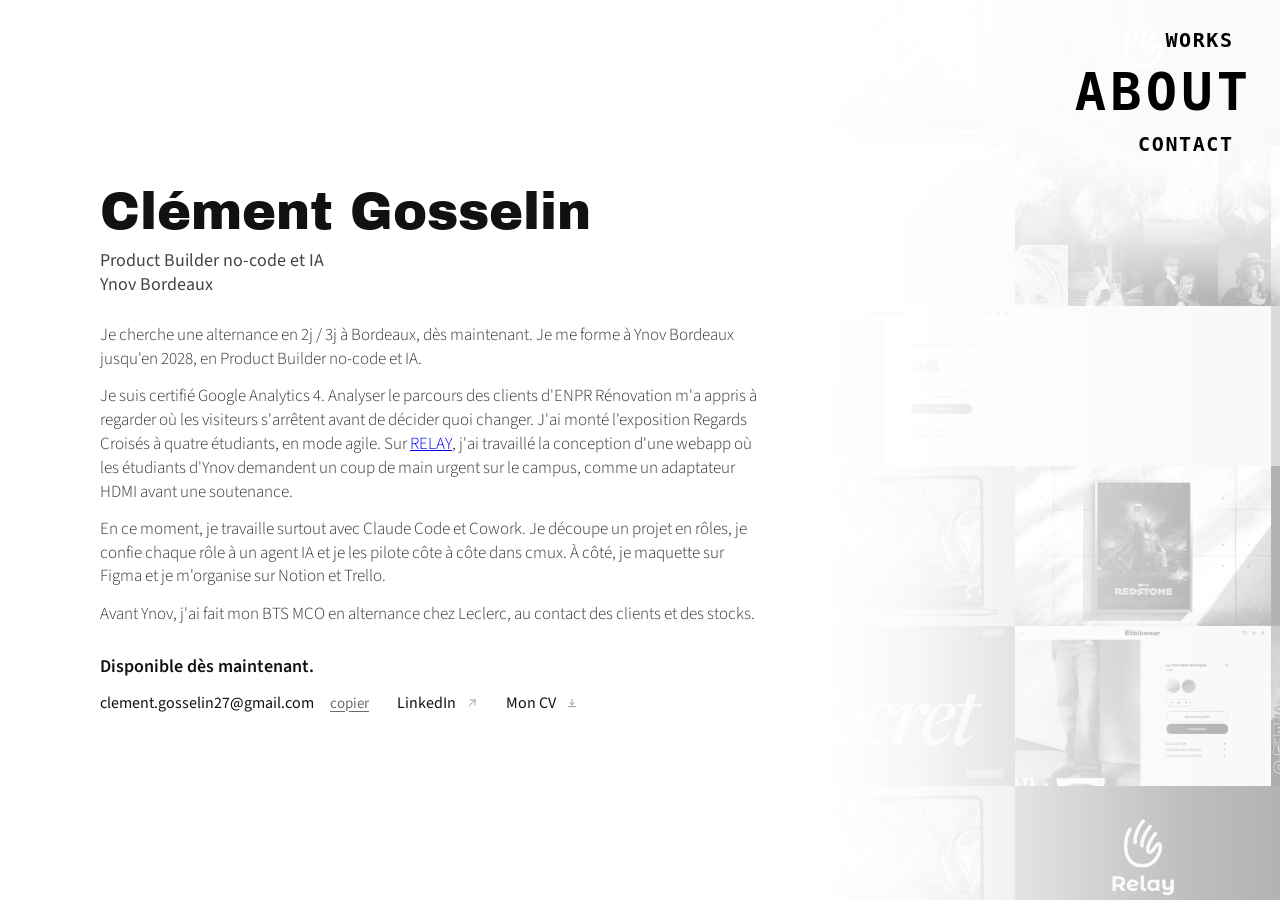
==== commit 5a14e10c: "Accueil : vue liste en boucle, thème sombre fixe, logo Dugos - Vue liste en plus de la grille (icône" ====
--- a/About/index.html
+++ b/About/index.html
@@ -5,7 +5,6 @@
   <!-- Ancienne adresse GitHub Pages : on renvoie vers le domaine, même page -->
   <script>if(location.hostname==="clement-gosselin47.github.io")location.replace("https://clement-gosselin.com"+location.pathname+location.search+location.hash)</script>
   <meta name="viewport" content="width=device-width, initial-scale=1.0">
-  <script>/* Thème : choix mémorisé, sinon préférence système (avant le premier rendu, pas de flash) */try{var t=localStorage.getItem('theme');if(t!=='light'&&t!=='dark')t=matchMedia('(prefers-color-scheme: dark)').matches?'dark':'light';document.documentElement.setAttribute('data-theme',t)}catch(e){}</script>
   <title>Clément Gosselin, alternance Product Builder, Bordeaux</title>
   <!-- Référencement et partage (LinkedIn) : URL absolues, image commune -->
   <meta name="description" content="Clément Gosselin cherche une alternance en 2j / 3j à Bordeaux. Product Builder no-code et IA à Ynov, certifié Google Analytics 4. CV et contact.">
@@ -30,11 +29,11 @@
   <link rel="apple-touch-icon" href="/apple-touch-icon.png">
   <!-- Données structurées : la personne (relie le site à son nom) -->
   <script type="application/ld+json">{"@context":"https://schema.org","@type":"Person","name":"Clément Gosselin","jobTitle":"Product Builder no-code et IA","description":"Étudiant en Bachelor Product Builder no-code et IA à Ynov Bordeaux, en recherche d'alternance en 2j / 3j à Bordeaux.","url":"https://clement-gosselin.com/About/","image":"https://clement-gosselin.com/og-image.jpg","sameAs":"https://www.linkedin.com/in/clementgosselin","alumniOf":{"@type":"CollegeOrUniversity","name":"Ynov Campus Bordeaux"}}</script>
-  <script src="../passage.js?v=20261013"></script>
+  <script src="../passage.js?v=20261024"></script>
   <link rel="preconnect" href="https://fonts.googleapis.com">
   <link rel="preconnect" href="https://fonts.gstatic.com" crossorigin>
   <link href="https://fonts.googleapis.com/css2?family=Archivo+Black&family=Source+Sans+3:ital,wght@0,300;0,400;0,600;1,300&display=swap" rel="stylesheet">
-  <link rel="stylesheet" href="../shared.css?v=20261007d">
+  <link rel="stylesheet" href="../shared.css?v=20261024">
   <link rel="stylesheet" href="style.css?v=20261007d">
 </head>
 <body>
@@ -44,13 +43,6 @@
     <div class="side-grid-inner" id="sideGrid"></div>
   </div>
   <div class="side-grid-fade" aria-hidden="true"></div>
-
-  <div class="theme-nav">
-    <button type="button" class="theme-toggle" aria-pressed="false" aria-label="Passer en mode sombre">
-      <svg class="icone-lune" viewBox="0 0 24 24" width="24" height="24" fill="none" stroke="currentColor" stroke-width="2.75" stroke-linecap="butt" stroke-linejoin="miter" aria-hidden="true" focusable="false"><path d="M20 14.5A8.5 8.5 0 0 1 9.5 4a8.5 8.5 0 1 0 10.5 10.5z"/></svg>
-      <svg class="icone-soleil" viewBox="0 0 24 24" width="24" height="24" fill="none" stroke="currentColor" stroke-width="2.75" stroke-linecap="butt" stroke-linejoin="miter" aria-hidden="true" focusable="false"><circle cx="12" cy="12" r="4"/><path d="M12 1.8v3.4M12 18.8v3.4M1.8 12h3.4M18.8 12h3.4M4.8 4.8l2.4 2.4M16.8 16.8l2.4 2.4M4.8 19.2l2.4-2.4M16.8 7.2l2.4-2.4"/></svg>
-    </button>
-  </div>
 
   <header>
     <nav>
@@ -101,7 +93,7 @@
 
   </main>
 
-  <script src="../shared.js?v=20261013"></script>
+  <script src="../shared.js?v=20261024"></script>
   <script src="about.js?v=20261007d"></script>
   <script src="side-grid.js?v=20261007d"></script>
 </body>
--- a/shared.css
+++ b/shared.css
@@ -1,7 +1,9 @@
 /* ═══ Thèmes : clair (par défaut) et sombre adouci ═══
-   Le thème est posé sur <html data-theme="light|dark"> par un petit script en <head>
-   (préférence système, puis choix mémorisé). Sombre : anthracite bleuté, jamais de noir
-   franc ni de blanc pur. Les couleurs vives du site ne changent pas. */
+   Depuis le 2026-10-24 (demande de Clément) le thème ne dépend plus du système ni d'un
+   choix du visiteur : l'accueil (Works, grille et liste : Projets/index.html et index.html
+   à la racine) porte data-theme="dark" en dur sur <html>, toutes les autres pages sont
+   claires (pas d'attribut). La bascule lune / soleil a été retirée. Sombre : anthracite
+   bleuté, jamais de noir franc ni de blanc pur. Les couleurs vives du site ne changent pas. */
 :root {
   --bg: #fff;
   --bg-rgb: 255, 255, 255;
@@ -42,12 +44,6 @@
   color-scheme: dark;
 }
 
-/* --c-ui (posée sur body.projet) : couleur du projet pour traits et filets.
-   Bleu, magenta et rouge profonds manquent de contraste en trait sur l'anthracite : versions éclaircies */
-html[data-theme="dark"] body.p4 { --c-ui: #6c95f0; }
-html[data-theme="dark"] body.p7 { --c-ui: #e0509f; }
-html[data-theme="dark"] body.p2 { --c-ui: #e8625f; }
-
 html {
   background: var(--bg);
 }
@@ -133,56 +129,9 @@
   margin-right: calc(-0.08em - 16px);
 }
 
-/* ── Bascule clair / sombre : un symbole en haut à gauche (lune en clair, soleil en sombre) ──
-   Calque propre (.theme-nav), fixe comme le header ; le menu est à droite, lui à gauche, même
-   marge (trait du symbole à 48px du bord). Trait épais (2,75) et bouts ronds : même graisse
-   que le menu en gras, en plus petit (24px). Zone de clic de 44px (padding 10px). */
-.theme-nav {
-  position: fixed;
-  top: 18px;                   /* centre du symbole à la hauteur de la première ligne du menu */
-  left: 38px;
-  z-index: 100;
-}
-
-.theme-toggle {
-  display: flex;
-  align-items: center;
-  justify-content: center;
-  width: 44px;
-  height: 44px;
-  padding: 0;
-  border: 0;
-  background: none;
-  color: var(--fg);
-  line-height: 0;
-  cursor: pointer;
-  opacity: 1;
-  transition: transform 0.2s ease, color 1.2s cubic-bezier(.16, 1, .3, 1);
-}
-
-.theme-toggle svg { display: block; }
-.theme-toggle .icone-soleil { display: none; }
-html[data-theme="dark"] .theme-toggle .icone-lune { display: none; }
-html[data-theme="dark"] .theme-toggle .icone-soleil { display: block; }
-
-.theme-toggle:hover {
-  transform: scale(1.12);
-}
-
-.theme-toggle:focus-visible {
-  outline: 2px solid var(--fg);
-  outline-offset: -4px;
-}
-
-/* Pendant le compteur du preloader, le menu n'est pas encore là */
-body.is-loading .theme-toggle,
-body.menu-en-cours .theme-toggle {
-  visibility: hidden;
-}
-
-@media (prefers-reduced-motion: reduce) {
-  .theme-toggle { transition: none; }
-}
+/* La bascule clair / sombre (lune / soleil, .theme-nav en haut à gauche) a été retirée le
+   2026-10-24 : le thème est fixé par page (voir le haut du fichier). L'icône grille / liste
+   de Works (.vue-nav, Projets/style.css) occupe désormais sa place. */
 
 /* ── Composant contact (About + bloc contact des pages projet) ── */
 .contact-label {
@@ -274,7 +223,6 @@
 
 /* Fond noir (salle de Redstone) : header, flèche et curseur passent en blanc */
 body.is-dark nav a,
-body.is-dark .theme-toggle,
 body.is-dark .back-nav a,
 body.is-dark .back-nav .arrow-icon {
   color: #fff;
@@ -389,21 +337,32 @@
 /* Pendant un passage, le header change de couleur vite (0,2 s) : sinon il reste
    blanc sur la page claire le temps de la transition de 1,2 s (audit-ux-v3, 3) */
 html.passage-en-cours header nav a,
-html.passage-en-cours .theme-toggle,
 html.passage-en-cours .back-nav a {
   transition: transform 0.2s ease, color 0.2s ease !important;
 }
 
 /* Header blanc le temps d'un aplat sombre (flèche retour depuis Redstone, Dugos) */
 html.passage-sombre header nav a,
-html.passage-sombre .theme-toggle,
 html.passage-sombre .back-nav a {
   color: #fff !important;
 }
 
 html.passage-sombre header,
-html.passage-sombre .theme-nav,
 html.passage-sombre .back-nav {
+  mix-blend-mode: normal !important;
+}
+
+/* L'inverse, pour l'accueil sombre (2026-10-24) : header noir le temps d'un aplat clair
+   (WORKS jaune à l'arrivée depuis About, ABOUT rose au départ, flèche retour d'un projet
+   à encre noire) ou d'une capture claire qui s'ouvre depuis la grille ou la liste.
+   Posée par shared.js, passage.js et Projets/script.js, seulement quand la page est sombre. */
+html.passage-clair header nav a,
+html.passage-clair .back-nav a {
+  color: #000 !important;
+}
+
+html.passage-clair header,
+html.passage-clair .back-nav {
   mix-blend-mode: normal !important;
 }
 
@@ -512,6 +471,35 @@
   }
 }
 
+/* Page sombre (l'accueil, 2026-10-24) : l'adresse est en encre claire ; sur la bande jaune
+   elle passe au noir en même temps que la bande se déroule (sinon #e9e6df sur #FFD400 ne se
+   lit pas). Le retour à l'encre claire suit le repli de la bande, un peu plus court. */
+html[data-theme="dark"] .ov-adresse {
+  transition: color 0.3s cubic-bezier(.7, 0, .84, 0);
+}
+
+html[data-theme="dark"] .ov-adresse.vert,
+html[data-theme="dark"] .ov-adresse:focus-visible {
+  color: #000;
+  transition: color 0.4s cubic-bezier(.16, 1, .3, 1);
+}
+
+@media (hover: hover) {
+  html[data-theme="dark"] .ov-adresse:hover {
+    color: #000;
+    transition: color 0.4s cubic-bezier(.16, 1, .3, 1);
+  }
+}
+
+@media (prefers-reduced-motion: reduce) {
+  html[data-theme="dark"] .ov-adresse,
+  html[data-theme="dark"] .ov-adresse.vert,
+  html[data-theme="dark"] .ov-adresse:focus-visible,
+  html[data-theme="dark"] .ov-adresse:hover {
+    transition: color 0.15s linear;
+  }
+}
+
 /* La ligne d'actions, en bas */
 .ov-bas {
   position: absolute;
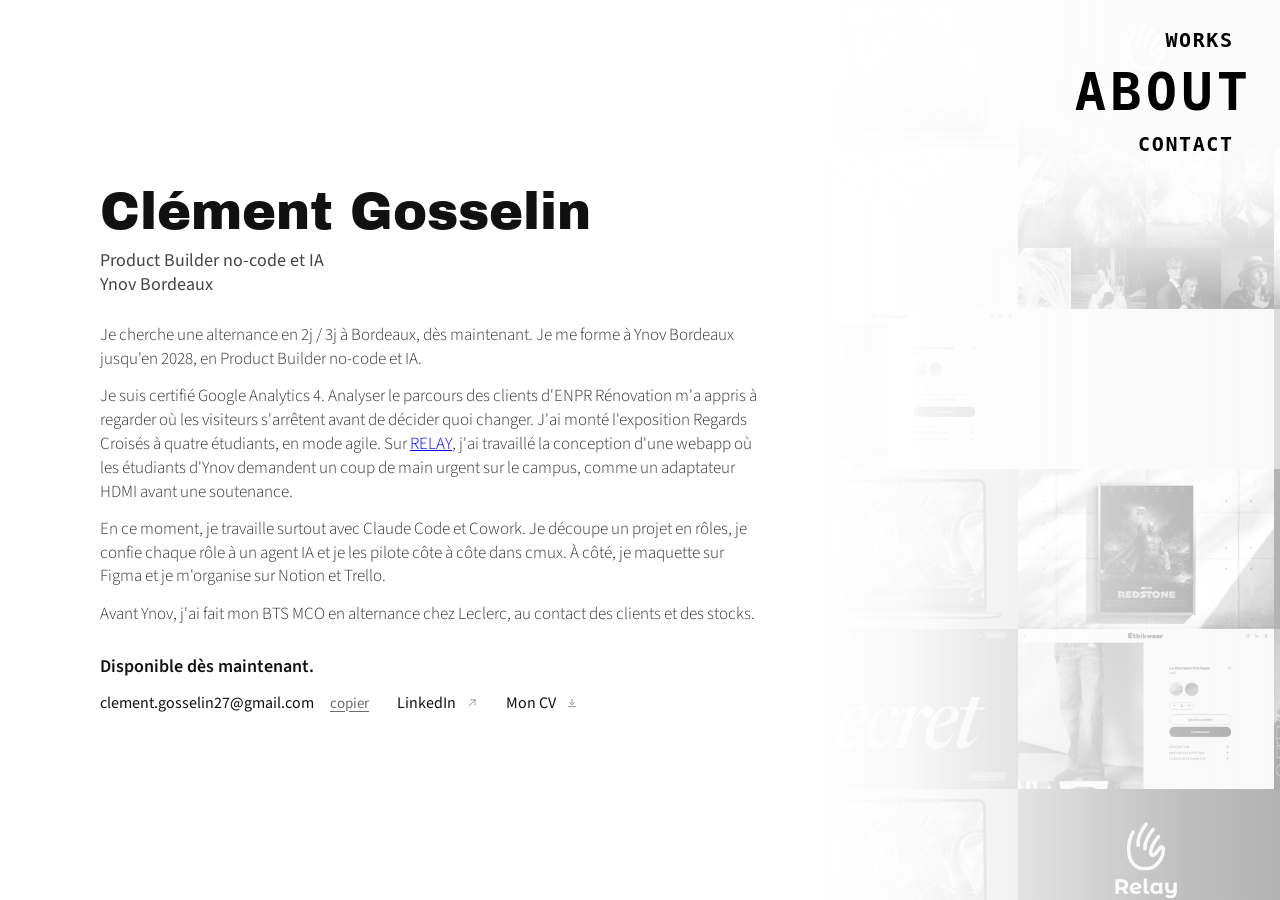
==== commit 0523007a: "Accueil : vue liste en clair, logo Ethikwear, preloader plus court - La vue liste passe en noir sur " ====
--- a/About/index.html
+++ b/About/index.html
@@ -29,11 +29,11 @@
   <link rel="apple-touch-icon" href="/apple-touch-icon.png">
   <!-- Données structurées : la personne (relie le site à son nom) -->
   <script type="application/ld+json">{"@context":"https://schema.org","@type":"Person","name":"Clément Gosselin","jobTitle":"Product Builder no-code et IA","description":"Étudiant en Bachelor Product Builder no-code et IA à Ynov Bordeaux, en recherche d'alternance en 2j / 3j à Bordeaux.","url":"https://clement-gosselin.com/About/","image":"https://clement-gosselin.com/og-image.jpg","sameAs":"https://www.linkedin.com/in/clementgosselin","alumniOf":{"@type":"CollegeOrUniversity","name":"Ynov Campus Bordeaux"}}</script>
-  <script src="../passage.js?v=20261024"></script>
+  <script src="../passage.js?v=20261025"></script>
   <link rel="preconnect" href="https://fonts.googleapis.com">
   <link rel="preconnect" href="https://fonts.gstatic.com" crossorigin>
   <link href="https://fonts.googleapis.com/css2?family=Archivo+Black&family=Source+Sans+3:ital,wght@0,300;0,400;0,600;1,300&display=swap" rel="stylesheet">
-  <link rel="stylesheet" href="../shared.css?v=20261024">
+  <link rel="stylesheet" href="../shared.css?v=20261025">
   <link rel="stylesheet" href="style.css?v=20261007d">
 </head>
 <body>
@@ -93,7 +93,7 @@
 
   </main>
 
-  <script src="../shared.js?v=20261024"></script>
+  <script src="../shared.js?v=20261025"></script>
   <script src="about.js?v=20261007d"></script>
   <script src="side-grid.js?v=20261007d"></script>
 </body>
--- a/shared.css
+++ b/shared.css
@@ -1,9 +1,12 @@
 /* ═══ Thèmes : clair (par défaut) et sombre adouci ═══
    Depuis le 2026-10-24 (demande de Clément) le thème ne dépend plus du système ni d'un
-   choix du visiteur : l'accueil (Works, grille et liste : Projets/index.html et index.html
-   à la racine) porte data-theme="dark" en dur sur <html>, toutes les autres pages sont
-   claires (pas d'attribut). La bascule lune / soleil a été retirée. Sombre : anthracite
-   bleuté, jamais de noir franc ni de blanc pur. Les couleurs vives du site ne changent pas. */
+   choix du visiteur ; la bascule lune / soleil a été retirée. Depuis le 2026-10-25 il
+   suit la vue de l'accueil (Works : Projets/index.html et index.html à la racine) : la
+   grille infinie est sombre (data-theme="dark" sur <html>, écrit en dur et confirmé par
+   le script du <head>), la vue liste est claire (data-theme="light", posé par le même
+   script si la liste est mémorisée, puis par Projets/script.js à chaque bascule). Toutes
+   les autres pages sont claires (pas d'attribut). Sombre : anthracite bleuté, jamais de
+   noir franc ni de blanc pur. Les couleurs vives du site ne changent pas. */
 :root {
   --bg: #fff;
   --bg-rgb: 255, 255, 255;
@@ -352,10 +355,11 @@
   mix-blend-mode: normal !important;
 }
 
-/* L'inverse, pour l'accueil sombre (2026-10-24) : header noir le temps d'un aplat clair
-   (WORKS jaune à l'arrivée depuis About, ABOUT rose au départ, flèche retour d'un projet
-   à encre noire) ou d'une capture claire qui s'ouvre depuis la grille ou la liste.
-   Posée par shared.js, passage.js et Projets/script.js, seulement quand la page est sombre. */
+/* L'inverse, pour la grille sombre de l'accueil (2026-10-24) : header noir le temps d'un
+   aplat clair (WORKS jaune à l'arrivée depuis About, ABOUT rose au départ, flèche retour
+   d'un projet à encre noire) ou d'une capture claire qui s'ouvre depuis la grille.
+   Posée par shared.js, passage.js et Projets/script.js, seulement quand la page est sombre
+   (jamais depuis la vue liste, claire depuis le 2026-10-25). */
 html.passage-clair header nav a,
 html.passage-clair .back-nav a {
   color: #000 !important;
@@ -471,7 +475,7 @@
   }
 }
 
-/* Page sombre (l'accueil, 2026-10-24) : l'adresse est en encre claire ; sur la bande jaune
+/* Page sombre (la grille de l'accueil, 2026-10-24) : l'adresse est en encre claire ; sur la bande jaune
    elle passe au noir en même temps que la bande se déroule (sinon #e9e6df sur #FFD400 ne se
    lit pas). Le retour à l'encre claire suit le repli de la bande, un peu plus court. */
 html[data-theme="dark"] .ov-adresse {
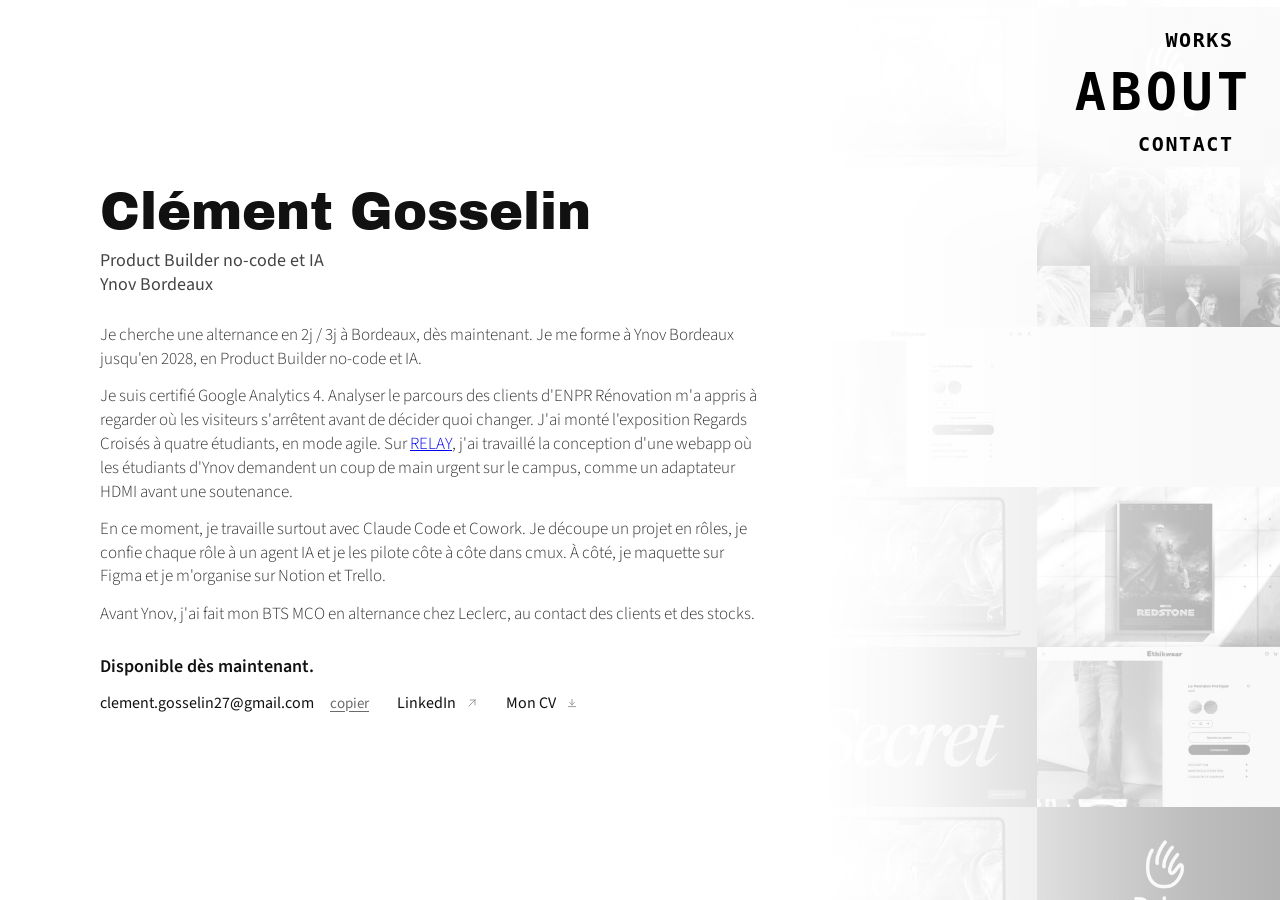
==== commit 9b8aaa6e: "Accueil servi à la racine : une seule page, liens vers / et /About/ Projets/index.html devient un re" ====
--- a/About/index.html
+++ b/About/index.html
@@ -46,8 +46,8 @@
 
   <header>
     <nav>
-      <a href="../Projets/index.html" data-dest="works">Works</a>
-      <a href="../About/index.html" class="active" data-dest="about">About</a>
+      <a href="/" data-dest="works">Works</a>
+      <a href="/About/" class="active" data-dest="about">About</a>
       <a href="mailto:clement.gosselin27@gmail.com" data-dest="contact" aria-haspopup="dialog">Contact</a>
     </nav>
   </header>
@@ -93,7 +93,7 @@
 
   </main>
 
-  <script src="../shared.js?v=20261025"></script>
+  <script src="../shared.js?v=20261027a"></script>
   <script src="about.js?v=20261007d"></script>
   <script src="side-grid.js?v=20261007d"></script>
 </body>
--- a/shared.css
+++ b/shared.css
@@ -1,7 +1,7 @@
 /* ═══ Thèmes : clair (par défaut) et sombre adouci ═══
    Depuis le 2026-10-24 (demande de Clément) le thème ne dépend plus du système ni d'un
    choix du visiteur ; la bascule lune / soleil a été retirée. Depuis le 2026-10-25 il
-   suit la vue de l'accueil (Works : Projets/index.html et index.html à la racine) : la
+   suit la vue de l'accueil (Works : index.html à la racine) : la
    grille infinie est sombre (data-theme="dark" sur <html>, écrit en dur et confirmé par
    le script du <head>), la vue liste est claire (data-theme="light", posé par le même
    script si la liste est mémorisée, puis par Projets/script.js à chaque bascule). Toutes
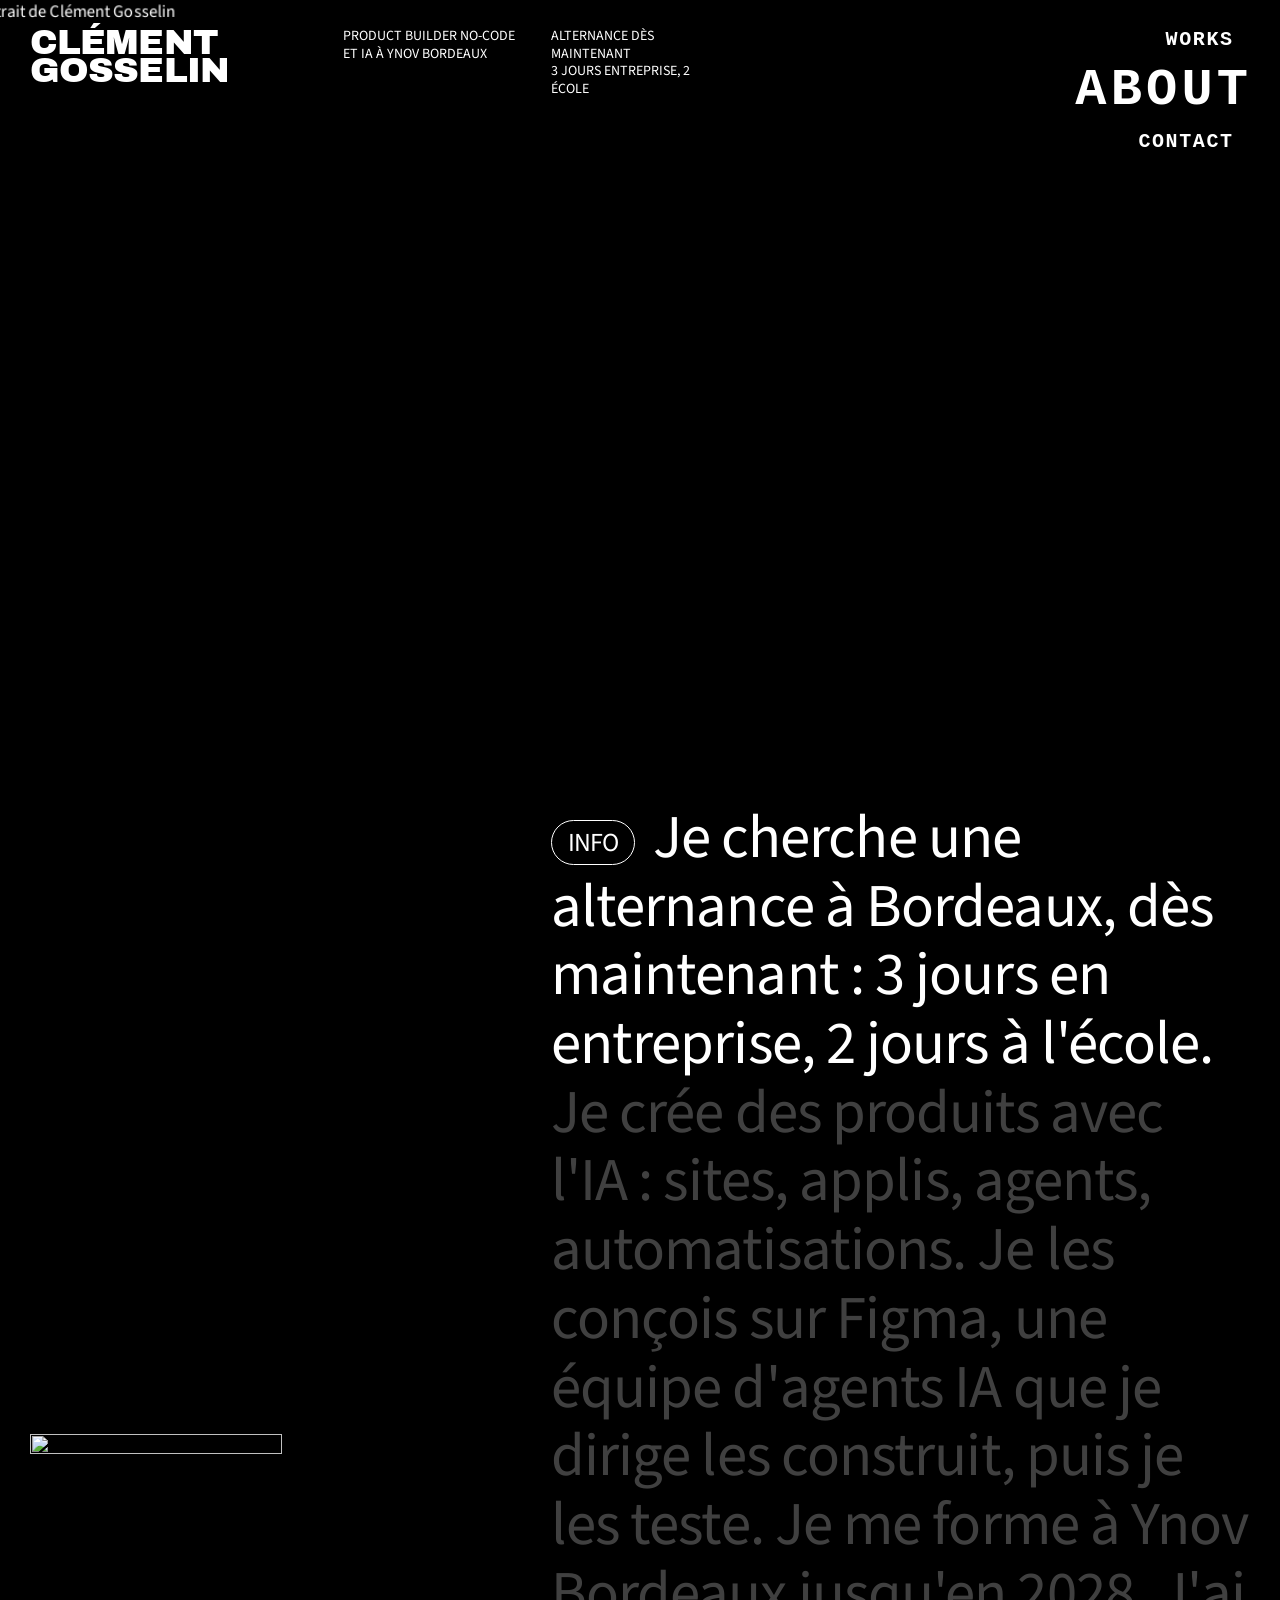
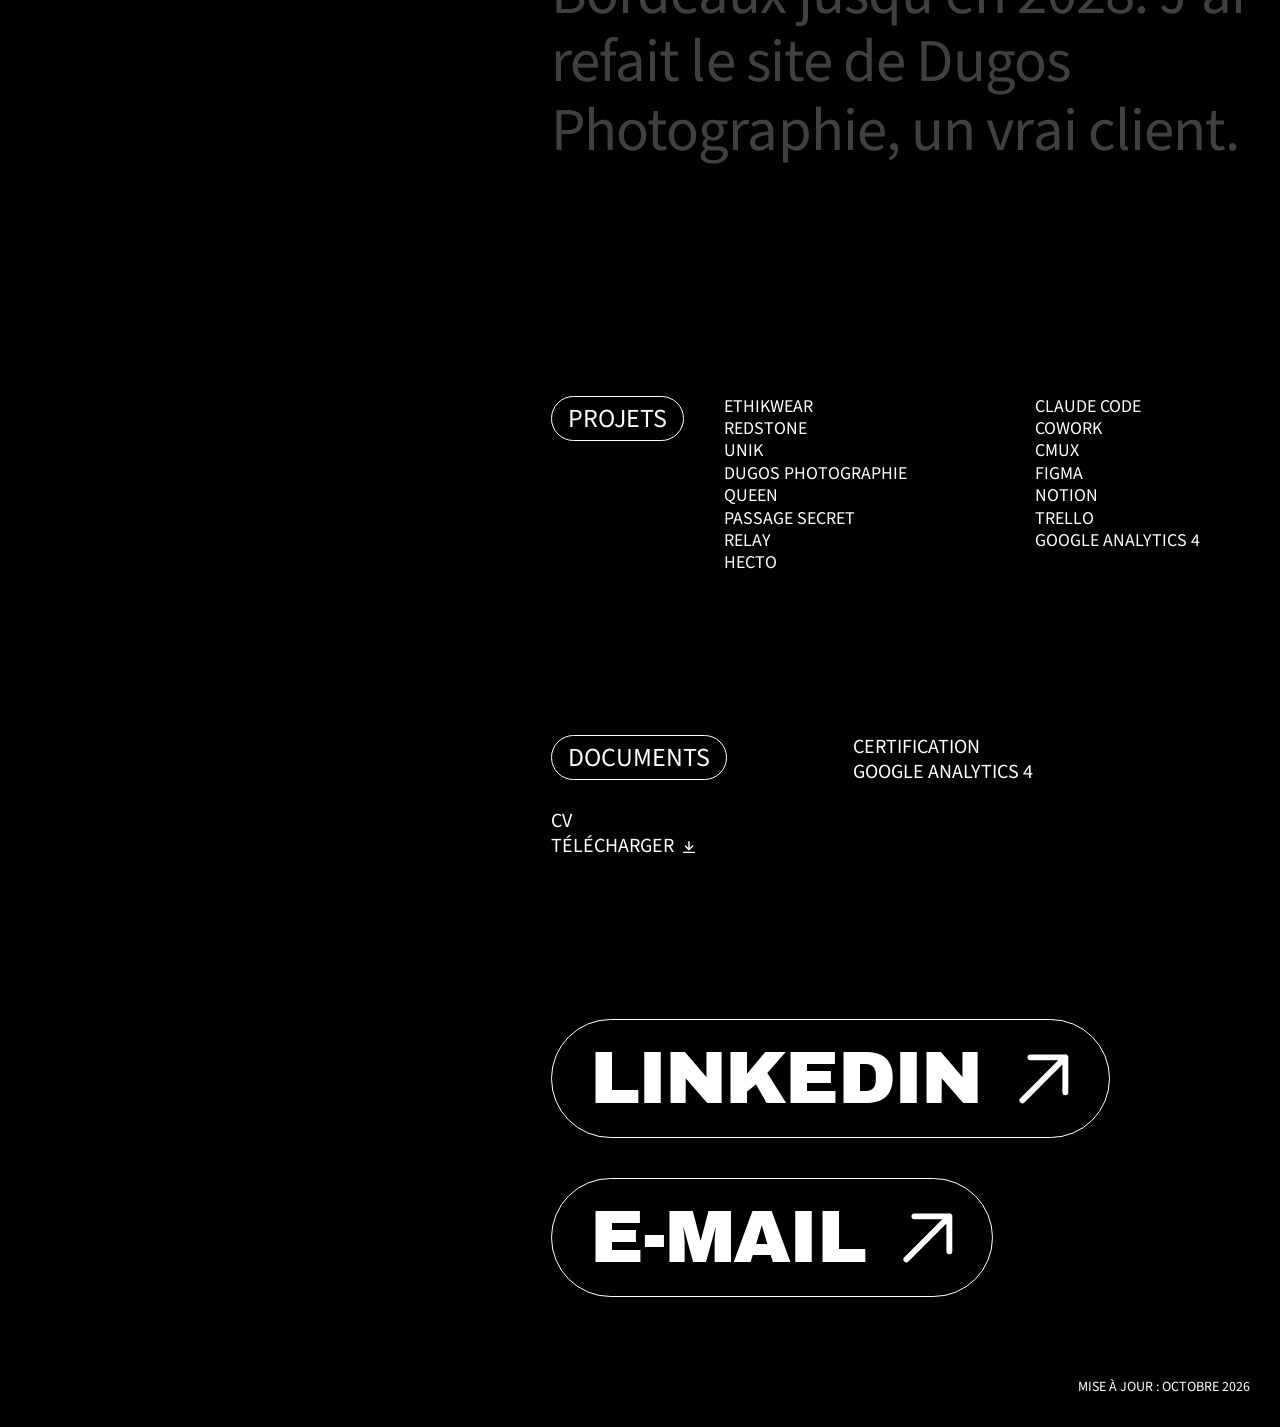
==== commit 5a6bebd5: "Page About refaite et bouton liste / grille animé sur toutes les pages - About : nouvelle mise en pa" ====
--- a/About/index.html
+++ b/About/index.html
@@ -1,5 +1,5 @@
 <!DOCTYPE html>
-<html lang="fr">
+<html lang="fr" data-theme="dark" class="page-about">
 <head>
   <meta charset="UTF-8">
   <!-- Ancienne adresse GitHub Pages : on renvoie vers le domaine, même page -->
@@ -7,14 +7,14 @@
   <meta name="viewport" content="width=device-width, initial-scale=1.0">
   <title>Clément Gosselin, alternance Product Builder, Bordeaux</title>
   <!-- Référencement et partage (LinkedIn) : URL absolues, image commune -->
-  <meta name="description" content="Clément Gosselin cherche une alternance en 2j / 3j à Bordeaux. Product Builder no-code et IA à Ynov, certifié Google Analytics 4. CV et contact.">
+  <meta name="description" content="Alternance à Bordeaux dès maintenant, 3 jours en entreprise. Je crée des produits avec l'IA : sites, applis, agents, automatisations. Étudiant à Ynov.">
   <link rel="canonical" href="https://clement-gosselin.com/About/">
   <meta property="og:type" content="website">
   <meta property="og:site_name" content="Clément Gosselin">
   <meta name="application-name" content="Clément Gosselin">
   <meta property="og:locale" content="fr_FR">
   <meta property="og:title" content="Clément Gosselin, alternance Product Builder, Bordeaux">
-  <meta property="og:description" content="Clément Gosselin cherche une alternance en 2j / 3j à Bordeaux. Product Builder no-code et IA à Ynov, certifié Google Analytics 4. CV et contact.">
+  <meta property="og:description" content="Alternance à Bordeaux dès maintenant, 3 jours en entreprise. Je crée des produits avec l'IA : sites, applis, agents, automatisations. Étudiant à Ynov.">
   <meta property="og:url" content="https://clement-gosselin.com/About/">
   <meta property="og:image" content="https://clement-gosselin.com/og-image.jpg?v=2">
   <meta property="og:image:width" content="1200">
@@ -28,21 +28,17 @@
   <link rel="icon" href="/favicon.ico" sizes="16x16 32x32">
   <link rel="apple-touch-icon" href="/apple-touch-icon.png">
   <!-- Données structurées : la personne (relie le site à son nom) -->
-  <script type="application/ld+json">{"@context":"https://schema.org","@type":"Person","name":"Clément Gosselin","jobTitle":"Product Builder no-code et IA","description":"Étudiant en Bachelor Product Builder no-code et IA à Ynov Bordeaux, en recherche d'alternance en 2j / 3j à Bordeaux.","url":"https://clement-gosselin.com/About/","image":"https://clement-gosselin.com/og-image.jpg","sameAs":"https://www.linkedin.com/in/clementgosselin","alumniOf":{"@type":"CollegeOrUniversity","name":"Ynov Campus Bordeaux"}}</script>
-  <script src="../passage.js?v=20261025"></script>
+  <script type="application/ld+json">{"@context":"https://schema.org","@type":"Person","name":"Clément Gosselin","jobTitle":"Product Builder no-code et IA","description":"Étudiant en Bachelor Product Builder no-code et IA à Ynov Bordeaux, en recherche d'alternance à Bordeaux, 3 jours en entreprise, 2 jours à l'école.","url":"https://clement-gosselin.com/About/","image":"https://clement-gosselin.com/og-image.jpg","sameAs":"https://www.linkedin.com/in/clementgosselin","alumniOf":{"@type":"CollegeOrUniversity","name":"Ynov Campus Bordeaux"}}</script>
+  <script src="../passage.js?v=20261102a"></script>
   <link rel="preconnect" href="https://fonts.googleapis.com">
   <link rel="preconnect" href="https://fonts.gstatic.com" crossorigin>
   <link href="https://fonts.googleapis.com/css2?family=Archivo+Black&family=Source+Sans+3:ital,wght@0,300;0,400;0,600;1,300&display=swap" rel="stylesheet">
-  <link rel="stylesheet" href="../shared.css?v=20261025">
-  <link rel="stylesheet" href="style.css?v=20261007d">
+  <link rel="stylesheet" href="../shared.css?v=20261102a">
+  <link rel="preload" as="image" href="Img/fond-trame.jpg">
+  <link rel="stylesheet" href="style.css?v=20261101e">
 </head>
 <body>
   <div class="cursor" id="cursor"></div>
-
-  <div class="side-grid" aria-hidden="true">
-    <div class="side-grid-inner" id="sideGrid"></div>
-  </div>
-  <div class="side-grid-fade" aria-hidden="true"></div>
 
   <header>
     <nav>
@@ -52,49 +48,87 @@
     </nav>
   </header>
 
-  <main class="content">
+  <!-- Nom (fixe) et méta : textes provisoires, voir .portfolio/2026-10-31-refonte-about/direction.md -->
+  <h1 class="nom"><span class="masque"><span class="l" style="--i: 0">Clément</span></span><span class="masque"><span class="l" style="--i: 1">Gosselin</span></span></h1>
 
-    <!-- Entrée de la page : le nom monte ligne par ligne, puis les blocs .a-rv
-         arrivent dans l'ordre de --i (About/style.css) -->
-    <div class="identity">
-      <h1><span class="masque"><span class="l" style="--i: 0">Clément</span></span> <span class="masque"><span class="l" style="--i: 1">Gosselin</span></span></h1>
-      <p class="role a-rv" style="--i: 0">Product Builder no-code et IA<br>Ynov Bordeaux</p>
+  <div class="meta g24">
+    <p class="a-rv" style="--i: 0">Product Builder no-code<br>et IA à Ynov Bordeaux</p>
+    <p class="a-rv" style="--i: 1">Alternance dès maintenant<br>3 jours entreprise, 2 école</p>
+  </div>
+
+  <!-- Le portrait : fond-trame.jpg (1200 px) est rendu en trame LED par points.js (canvas ajouté ici) ; la photo fond.jpg n'est chargée que si WebGL échoue.
+       Changer de photo = remplacer Img/fond.jpg ET Img/fond-trame.jpg (même image, 1200 x 900) (relief.js et fond-profondeur.png sont gardés, non chargés) -->
+  <div class="fond">
+    <img class="fond-img" data-src="Img/fond.jpg" data-trame="Img/fond-trame.jpg" alt="Portrait de Clément Gosselin" width="2400" height="1800">
+    <noscript><img class="fond-img" src="Img/fond.jpg" alt="Portrait de Clément Gosselin" width="2400" height="1800"></noscript>
+  </div>
+
+  <main>
+    <!-- Portrait collant (bureau seulement) : monte avec le défilement depuis le bas de l'écran (about.js, SEUIL_PORTRAIT) puis reste collé à 54vh.
+         Img/portrait.jpg : un seul fichier à remplacer (2:3, 504 x 756 conseillé) -->
+    <div class="portrait"><img src="Img/portrait.jpg" alt="" width="504" height="756" loading="lazy"></div>
+    <div class="h-ecran" aria-hidden="true"></div>
+
+    <div class="bio g24">
+      <p class="bio-texte"><span class="pastille" aria-hidden="true">Info</span> <span class="bio-claire">Je cherche une alternance à Bordeaux, dès maintenant&nbsp;: 3 jours en entreprise, 2 jours à l'école.</span> <span class="bio-allume">Je crée des produits avec l'IA&nbsp;: sites, applis, agents, automatisations. Je les conçois sur Figma, une équipe d'agents IA que je dirige les construit, puis je les teste. Je me forme à Ynov Bordeaux jusqu'en 2028. J'ai refait le site de Dugos Photographie, un vrai client.</span></p>
     </div>
 
-    <!-- Bio : version longue de .portfolio/2026-10-02-pages-projet-v2/about-texte-v4.md -->
-    <div class="bio a-rv" style="--i: 1">
-      <p>Je cherche une alternance en 2j&nbsp;/&nbsp;3j à Bordeaux, dès maintenant. Je me forme à Ynov Bordeaux jusqu'en 2028, en Product Builder no-code et IA.</p>
-      <p>Je suis certifié Google Analytics 4. Analyser le parcours des clients d'ENPR Rénovation m'a appris à regarder où les visiteurs s'arrêtent avant de décider quoi changer. J'ai monté l'exposition Regards Croisés à quatre étudiants, en mode agile. Sur <a href="../Projets/relay/index.html">RELAY</a>, j'ai travaillé la conception d'une webapp où les étudiants d'Ynov demandent un coup de main urgent sur le campus, comme un adaptateur HDMI avant une soutenance.</p>
-      <p>En ce moment, je travaille surtout avec Claude Code et Cowork. Je découpe un projet en rôles, je confie chaque rôle à un agent IA et je les pilote côte à côte dans cmux. À côté, je maquette sur Figma et je m'organise sur Notion et Trello.</p>
-      <p>Avant Ynov, j'ai fait mon BTS MCO en alternance chez Leclerc, au contact des clients et des stocks.</p>
-    </div>
+    <section class="infos g24">
+      <div class="infos-corps">
 
-    <div class="bottom a-rv" style="--i: 2">
-      <p class="available">Disponible dès maintenant.</p>
-      <div class="contact-grid">
-        <p class="contact-value">
-          <a href="mailto:clement.gosselin27@gmail.com" class="contact-link">clement.gosselin27@gmail.com</a>
-          <button type="button" class="copier-lien" data-copy="clement.gosselin27@gmail.com" data-copied="copié">copier</button>
-        </p>
-        <a href="https://www.linkedin.com/in/clementgosselin" target="_blank" rel="noopener" class="contact-value contact-link">
-          LinkedIn
-          <svg class="link-icon" viewBox="0 0 20 20" fill="none" xmlns="http://www.w3.org/2000/svg" aria-hidden="true">
-            <path d="M5 15L15 5M15 5H7M15 5V13" stroke="currentColor" stroke-width="1.6" stroke-linecap="round" stroke-linejoin="round"/>
-          </svg>
-        </a>
-        <a href="./CV-Clement-Gosselin.pdf" download class="contact-value contact-link" aria-label="Télécharger mon CV en PDF">
-          Mon CV
-          <svg class="link-icon" viewBox="0 0 20 20" fill="none" xmlns="http://www.w3.org/2000/svg" aria-hidden="true">
-            <path d="M10 4V13M10 13L6 9M10 13L14 9M4 16H16" stroke="currentColor" stroke-width="1.6" stroke-linecap="round" stroke-linejoin="round"/>
-          </svg>
-        </a>
+        <div class="rangee">
+          <div class="groupe">
+            <h2 class="pastille">Projets</h2>
+            <ul>
+            <li><a class="trait" href="../Projets/Ethikwear/index.html">Ethikwear</a></li>
+            <li><a class="trait" href="../Projets/redstone/index.html">Redstone</a></li>
+            <li><a class="trait" href="../Projets/Unik/index.html">Unik</a></li>
+            <li><a class="trait" href="../Projets/dugos-photographie/index.html">Dugos Photographie</a></li>
+            <li><a class="trait" href="../Projets/Queen/index.html">Queen</a></li>
+            <li><a class="trait" href="../Projets/passage-secret/index.html">Passage Secret</a></li>
+            <li><a class="trait" href="../Projets/relay/index.html">Relay</a></li>
+            <li><a class="trait" href="../Projets/hecto/index.html">Hecto</a></li>
+            </ul>
+          </div>
+          <div class="groupe">
+            <h2 class="pastille pastille-outils">Outils</h2>
+            <ul aria-label="Outils">
+            <li>Claude Code</li>
+            <li>Cowork</li>
+            <li>cmux</li>
+            <li>Figma</li>
+            <li>Notion</li>
+            <li>Trello</li>
+            <li>Google Analytics 4</li>
+            </ul>
+          </div>
+        </div>
+
+        <div class="rangee documents">
+          <h2 class="pastille">Documents</h2>
+          <dl class="paire">
+            <dt>Certification</dt>
+            <dd>Google Analytics 4</dd>
+          </dl>
+          <dl class="paire">
+            <dt>CV</dt>
+            <dd><a class="trait" href="./CV-Clement-Gosselin.pdf" download aria-label="Télécharger mon CV en PDF">Télécharger<svg class="link-icon" viewBox="0 0 20 20" fill="none" aria-hidden="true"><path d="M10 4V13M10 13L6 9M10 13L14 9M4 16H16" stroke="currentColor" stroke-width="1.6" stroke-linecap="round" stroke-linejoin="round"/></svg></a></dd>
+          </dl>
+        </div>
+
+        <div class="contacts">
+          <a class="gros" href="https://www.linkedin.com/in/clementgosselin" target="_blank" rel="noopener"><span>LinkedIn</span><svg class="link-icon" viewBox="0 0 20 20" fill="none" aria-hidden="true"><path d="M2 18L18 2M18 2H5M18 2V15" stroke="currentColor" stroke-width="2.2" stroke-linecap="round" stroke-linejoin="round"/></svg></a>
+          <a class="gros" id="gros-mail" href="mailto:clement.gosselin27@gmail.com"><span>E-mail</span><svg class="link-icon" viewBox="0 0 20 20" fill="none" aria-hidden="true"><path d="M2 18L18 2M18 2H5M18 2V15" stroke="currentColor" stroke-width="2.2" stroke-linecap="round" stroke-linejoin="round"/></svg></a>
+        </div>
+
+        <p class="pied"><span>Mise à jour&nbsp;:<br class="br-mobile"> octobre 2026</span></p>
       </div>
-    </div>
-
+    </section>
   </main>
 
-  <script src="../shared.js?v=20261027a"></script>
-  <script src="about.js?v=20261007d"></script>
-  <script src="side-grid.js?v=20261007d"></script>
+  <script src="../shared.js?v=20261102a"></script>
+  <script src="lenis.min.js?v=20261031a"></script>
+  <script src="about.js?v=20261101b"></script>
+  <script src="points.js?v=20261101d"></script>
 </body>
 </html>
--- a/shared.css
+++ b/shared.css
@@ -1,12 +1,11 @@
 /* ═══ Thèmes : clair (par défaut) et sombre adouci ═══
    Depuis le 2026-10-24 (demande de Clément) le thème ne dépend plus du système ni d'un
-   choix du visiteur ; la bascule lune / soleil a été retirée. Depuis le 2026-10-25 il
-   suit la vue de l'accueil (Works : index.html à la racine) : la
-   grille infinie est sombre (data-theme="dark" sur <html>, écrit en dur et confirmé par
-   le script du <head>), la vue liste est claire (data-theme="light", posé par le même
-   script si la liste est mémorisée, puis par Projets/script.js à chaque bascule). Toutes
-   les autres pages sont claires (pas d'attribut). Sombre : anthracite bleuté, jamais de
-   noir franc ni de blanc pur. Les couleurs vives du site ne changent pas. */
+   choix du visiteur ; la bascule lune / soleil a été retirée. Depuis le 2026-11-02 une
+   seule couleur de fond : le blanc, partout (accueil en grille et en liste compris, pages
+   projet, Contact), sans attribut. Seule exception, About, noire (data-theme="dark" sur
+   <html class="page-about">, About/style.css) : le bloc sombre ci-dessous ne sert qu'à elle.
+   Sombre : anthracite bleuté, jamais de noir franc ni de blanc pur. Les couleurs vives du
+   site ne changent pas. */
 :root {
   --bg: #fff;
   --bg-rgb: 255, 255, 255;
@@ -49,6 +48,13 @@
 
 html {
   background: var(--bg);
+  /* Barre de défilement masquée partout (demande de Clément, 2026-10-30) : la page défile toujours. */
+  scrollbar-width: none;
+}
+
+html::-webkit-scrollbar,
+body::-webkit-scrollbar {
+  display: none;
 }
 
 body {
@@ -355,11 +361,9 @@
   mix-blend-mode: normal !important;
 }
 
-/* L'inverse, pour la grille sombre de l'accueil (2026-10-24) : header noir le temps d'un
-   aplat clair (WORKS jaune à l'arrivée depuis About, ABOUT rose au départ, flèche retour
-   d'un projet à encre noire) ou d'une capture claire qui s'ouvre depuis la grille.
-   Posée par shared.js, passage.js et Projets/script.js, seulement quand la page est sombre
-   (jamais depuis la vue liste, claire depuis le 2026-10-25). */
+/* L'inverse, pour About, seule page sombre : header noir le temps d'un aplat clair
+   (WORKS jaune à l'arrivée depuis About, ABOUT rose au départ). Posée par shared.js et
+   passage.js, seulement quand la page est sombre (jamais ailleurs, depuis le 2026-11-02). */
 html.passage-clair header nav a,
 html.passage-clair .back-nav a {
   color: #000 !important;
@@ -475,7 +479,7 @@
   }
 }
 
-/* Page sombre (la grille de l'accueil, 2026-10-24) : l'adresse est en encre claire ; sur la bande jaune
+/* Page sombre (About) : l'adresse est en encre claire ; sur la bande jaune
    elle passe au noir en même temps que la bande se déroule (sinon #e9e6df sur #FFD400 ne se
    lit pas). Le retour à l'encre claire suit le repli de la bande, un peu plus court. */
 html[data-theme="dark"] .ov-adresse {
@@ -626,3 +630,40 @@
     display: none !important;
   }
 }
+
+/* ═══ Un seul signe en haut à gauche (2026-10-30-icone-fleche) ═══
+   L'icône de bascule de l'accueil (.vue-toggle) et la flèche des projets (.back-nav a)
+   sont une même boîte de 44px à la même place, avec trois symboles de 24px empilés :
+   liste, grille, flèche. Un seul est visible au repos ; le volet de Signe (shared.js)
+   les échange. Les classes signe-depuis-* sont posées avant le premier rendu par
+   passage.js (retour ou avance du navigateur) : elles montrent le symbole de la page
+   quittée, le volet joue ensuite vers le symbole naturel de la page. */
+.vue-toggle svg,
+.back-nav a svg {
+  position: absolute;
+  left: 10px;
+  top: 10px;
+}
+
+html.signe-depuis-fleche :is(.vue-toggle, .back-nav a) svg:not(.icone-fleche):not(.arrow-icon),
+html.signe-depuis-liste :is(.vue-toggle, .back-nav a) svg:not(.icone-liste),
+html.signe-depuis-grille :is(.vue-toggle, .back-nav a) svg:not(.icone-grille) {
+  display: none !important;
+}
+
+html.signe-depuis-fleche :is(.vue-toggle, .back-nav a) :is(.icone-fleche, .arrow-icon),
+html.signe-depuis-liste :is(.vue-toggle, .back-nav a) .icone-liste,
+html.signe-depuis-grille :is(.vue-toggle, .back-nav a) .icone-grille {
+  display: block !important;
+}
+
+/* Pendant le volet (420 ms), le signe ne réagit ni au survol ni au clic */
+.signe-geste {
+  pointer-events: none;
+}
+
+@media (prefers-reduced-motion: reduce) {
+  .back-nav a:hover {
+    transform: none;
+  }
+}
--- a/About/style.css
+++ b/About/style.css
@@ -1,220 +1,362 @@
-/* Hauteur minimale de l'écran ; sous 900 × 560 la page grandit et défile.
-   Au-dessus, elle est figée à la hauteur de la fenêtre (bloc « Ordinateur ») */
+/* ═══ Page About (refonte du 2026-10-31) ═══
+   Direction : .portfolio/2026-10-31-refonte-about/direction.md, charte §22.
+   Page noire (exception au fond blanc du site, comme la salle de Redstone) : les variables du
+   thème sombre sont redéfinies ici pour que le menu, le curseur et l'overlay Contact passent
+   en blanc sur noir avec leurs règles existantes. */
+html.page-about {
+  --bg: #000;
+  --bg-rgb: 0, 0, 0;
+  --fg: #fff;
+  --fg-rgb: 255, 255, 255;
+  --ink: #fff;
+  --ink-2: #fff;
+  --txt: #bdbdbd;
+  --gris: #9a9a9a;
+  --muted: #9a9a9a;
+  --soft: #8a8a8a;
+  --line-c: #333;
+  --surface: #111;
+  --case: #111;
+  color-scheme: dark;
+  background: #000;
+}
+
+html.page-about {
+  overflow-x: hidden;
+}
+
 body {
-  background: var(--bg);
-  min-height: 100vh;
-  overflow-x: hidden;
+  position: relative;
+  overflow-x: clip;
+  background: #000;
+  color: #fff;
   font-family: 'Source Sans 3', sans-serif;
 }
 
-.content {
+/* Défilement lissé (Lenis) */
+html.lenis { height: auto; }
+.lenis.lenis-smooth { scroll-behavior: auto !important; }
+.lenis.lenis-stopped { overflow: hidden; }
+
+/* Grille propre à la page : 24 colonnes, gouttière 30 px, marges 30 px */
+.g24 {
+  display: grid;
+  grid-template-columns: repeat(24, 1fr);
+  column-gap: 30px;
+  padding: 0 30px;
+}
+
+a:focus-visible,
+button:focus-visible {
+  outline: 2px solid #fff;
+  outline-offset: 4px;
+}
+
+/* ── Nom (fixe, aligné sur WORKS) ── */
+.nom {
+  position: fixed;
+  top: 28px;
+  left: 30px;
+  z-index: 100;
+  font-family: 'Archivo Black', sans-serif;
+  font-size: clamp(26px, 2.78vw, 40px);
+  font-weight: 400;
+  line-height: .8;
+  letter-spacing: -0.025em;
+  text-transform: uppercase;
+  color: #fff;
+  pointer-events: none;
+}
+
+.nom .masque {
+  display: block;
+  clip-path: inset(-0.4em -0.2em -0.14em -0.2em);
+}
+
+.nom .l { display: block; }
+
+/* ── Méta, deux colonnes (bureau) ── */
+.meta {
+  position: fixed;
+  top: 28px;
+  left: 0;
+  width: 100%;
+  z-index: 99;
+  pointer-events: none;
+  font-size: 14px;
+  line-height: 1.25;
+  text-transform: uppercase;
+  color: #fff;
+  will-change: transform, opacity;
+}
+
+.meta p:nth-child(1) { grid-column: 7 / span 4; }
+.meta p:nth-child(2) { grid-column: 11 / span 4; }
+
+/* ── Portrait plein écran ── */
+.fond {
+  position: absolute;
+  top: 0;
+  left: 0;
+  width: 100%;
+  height: 100vh;
+  overflow: hidden;
+  z-index: 1;
+  background: #000;
+  transform: scale(1.075);
+  transform-origin: 50% 0;
+  will-change: transform, opacity;
+}
+
+.fond-img {
+  position: absolute;
+  inset: 0;
+  width: 100%;
+  height: 100%;
+  object-fit: cover;
+  object-position: 50% 0;
+  display: block;
+}
+
+.fond::after {
+  content: "";
+  position: absolute;
+  left: 0;
+  right: 0;
+  bottom: 0;
+  height: 15%;
+  background: linear-gradient(transparent 1%, #000 100%);
+}
+
+main {
   position: relative;
-  z-index: 1;
-  background: var(--bg);
-  min-height: 100vh;
+  z-index: 2;
+}
+
+.h-ecran { height: 100vh; }
+
+/* ── Pastilles (étiquettes) ── */
+.pastille {
+  display: inline-block;
+  font-size: 26px;
+  line-height: 1;
+  text-transform: uppercase;
+  padding: 9px 16px 8px;
+  border: 1px solid #fff;
+  border-radius: 100px;
+  vertical-align: middle;
+  height: fit-content;
+  color: #fff;
+  font-family: inherit;
+  font-weight: 400;
+}
+
+/* ── La phrase géante ── */
+.bio {
+  position: relative;
+  z-index: 2;
+  margin-top: -7.5vw;
+  margin-bottom: 150px;
+}
+
+.bio-texte {
+  grid-column: 11 / span 14;
+  font-size: 4.75vw;
+  font-weight: 400;
+  line-height: 1.13;
+  letter-spacing: -0.015em;
+  color: #fff;
+}
+
+.bio-texte .pastille { margin-right: .25em; }
+
+.bio-allume .mot {
+  opacity: .25;
+  transition: opacity .4s cubic-bezier(.165, .84, .44, 1);
+}
+
+/* ── Projets, documents, contacts ── */
+.infos { position: relative; z-index: 2; background: #000; }
+
+.infos-corps { grid-column: 11 / span 14; }
+
+/* Portrait collant : à gauche, collé à 54vh, bureau seulement (absent sous 768 px). Fixe, pour arriver avant la section des infos :
+   about.js le fait monter du bas de l'écran au rythme du défilement (transform), comme un élément de la page, puis il reste à 54vh.
+   Aucun fondu, aucune animation dans le temps. */
+.portrait {
+  position: fixed;
+  left: 30px;
+  top: 54vh;
+  z-index: 3;
+  transform: translateY(100vh);
+  will-change: transform;
+  pointer-events: none;
+}
+.portrait img {
+  display: block;
+  width: 28vh;
+  height: auto;
+  aspect-ratio: 2 / 3;
+  object-fit: cover;
+  object-position: 42% 35%;
+}
+
+.rangee {
+  display: flex;
+  flex-wrap: wrap;
+  column-gap: 10vw;
+  row-gap: 32px;
+  padding: 80px 40px 80px 0;
+}
+
+.groupe { display: flex; align-items: flex-start; }
+.groupe .pastille { margin-right: 40px; }
+.groupe:nth-child(2) .pastille { display: none; }
+
+ul { list-style: none; }
+
+.rangee ul,
+.paire {
+  font-size: clamp(16px, 1.4vw, 20px);
+  line-height: 1.25;
+  text-transform: uppercase;
+}
+
+/* Documents */
+.rangee.documents {
+  column-gap: 6.7vw;
+  row-gap: 24px;
+  padding: 80px 0;
+  align-items: flex-start;
+}
+
+.documents .pastille { margin-right: 40px; }
+.paire { font-size: 20px; }
+.paire dt, .paire dd { font-weight: 400; }
+
+.link-icon {
+  width: 14px;
+  height: 14px;
+  margin-left: 6px;
+  color: currentColor;
+  vertical-align: -1px;
+}
+
+/* Icône du CV plus lisible */
+.documents .link-icon { width: 18px; height: 18px; vertical-align: -4px; }
+
+/* Soulignement qui se déroule ; zone de touche de 44 px sans changer le dessin */
+a.trait { position: relative; color: #fff; text-decoration: none; }
+a.trait::before {
+  content: "";
+  position: absolute;
+  inset: -11px -8px;
+}
+a.trait::after {
+  content: "";
+  position: absolute;
+  left: 0;
+  bottom: -2px;
+  width: 100%;
+  border-bottom: 1px solid currentColor;
+  transform: scaleX(0);
+  transform-origin: right;
+  transition: transform .3s cubic-bezier(.65, .05, .36, 1);
+}
+
+@media (hover: hover) {
+  a.trait:hover::after { transform: scaleX(1); transform-origin: left; }
+}
+a.trait:focus-visible::after { transform: scaleX(1); transform-origin: left; }
+
+/* ── Les deux grands boutons ── */
+.contacts {
+  padding-top: 80px;
   display: flex;
   flex-direction: column;
-  justify-content: center;
-  gap: 30px;
-  padding: 60px 60px 60px 100px;
-  max-width: 660px;
-}
-
-/* ── Grille décorative (non interactive, comme une vidéo en fond) ── */
-.side-grid {
-  position: fixed;
-  inset: 0;
-  overflow: hidden;
-  pointer-events: none;
-  z-index: 0;
-}
-
-/* Voile blanc derrière le menu : une vitrine sombre ou chargée (logo Relay,
-   Passage Secret) qui passe sous WORKS / ABOUT / CONTACT reste discrète */
-.side-grid::after {
-  content: "";
-  position: absolute;
-  top: 0;
-  right: 0;
-  width: 560px;
-  height: 300px;
-  background: radial-gradient(
-    ellipse 100% 100% at 100% 0%,
-    rgba(var(--bg-rgb), 0.94) 0%,
-    rgba(var(--bg-rgb), 0.92) 60%,
-    rgba(var(--bg-rgb), 0.5) 85%,
-    rgba(var(--bg-rgb), 0) 100%
-  );
-}
-
-/* Fondu blanc à la jonction entre le texte et la grille, pour une
-   transition progressive plutôt qu'une coupe nette. */
-.side-grid-fade {
-  position: fixed;
-  top: 0;
-  bottom: 0;
-  left: 660px;
-  width: 460px;
-  z-index: 0;
-  pointer-events: none;
-  background: linear-gradient(
-    to right,
-    var(--bg) 0%,
-    rgba(var(--bg-rgb), 0.9) 20%,
-    rgba(var(--bg-rgb), 0.55) 50%,
-    rgba(var(--bg-rgb), 0.15) 80%,
-    transparent 100%
-  );
-}
-
-.side-grid-inner {
-  position: absolute;
-  top: 0;
-  left: 0;
-  display: grid;
-  will-change: transform;
-  background: var(--bg);   /* sous la grille : aucun jour blanc entre les cases */
-  filter: grayscale(1);
-}
-
-.side-grid .cell {
-  /* pas de filet : les cases se touchent (comme Works) */
-  opacity: 0.1;
+  align-items: flex-start;
+  gap: 40px;
+}
+
+.gros {
+  display: inline-flex;
+  align-items: center;
   position: relative;
   overflow: hidden;
-}
-
-.side-grid .project-cell {
-  opacity: 0.32;
-}
-
-.side-grid .cell-media-bg {
-  position: absolute;
-  inset: 0;
-  /* la case a le ratio de la capture (side-grid.js) : cover ne coupe rien */
-  background-color: var(--case);
-  background-repeat: no-repeat;
-  background-size: cover;
-  background-position: center;
-}
-
-.identity h1 {
+  isolation: isolate;
+  border: 1px solid #fff;
+  border-radius: 100px;
+  padding: 12px 38px;
+  color: #fff;
+  text-decoration: none;
   font-family: 'Archivo Black', sans-serif;
-  font-size: clamp(34px, 4vw, 52px);
-  font-weight: 400;
-  line-height: 1.05;
-  color: var(--ink);
-  margin-bottom: 10px;
-}
-
-.role {
-  font-size: 18px;
-  font-weight: 400;
-  line-height: 1.35;
-  color: var(--txt);
-}
-
-.bio {
+  font-size: clamp(32px, 5.83vw, 84px);
+  line-height: 1.25;
+  letter-spacing: -0.025em;
+  text-transform: uppercase;
+  transition: transform .5s cubic-bezier(.17, .67, .3, 1.33), color .5s cubic-bezier(.165, .84, .44, 1) .1s;
+}
+
+.gros .link-icon {
+  width: .72em;
+  height: .72em;
+  margin-left: 36px;
+  vertical-align: baseline;
+}
+
+.gros::before {
+  content: "";
+  position: absolute;
+  z-index: -1;
+  left: 50%;
+  top: 100%;
+  width: 500px;
+  height: 500px;
+  border-radius: 50%;
+  background: #fff;
+  transform: translate(-50%, -50%) scale(0);
+  transition: transform .75s cubic-bezier(.165, .84, .44, 1);
+}
+
+.gros:focus-visible { transform: scale(.95); color: #000; }
+.gros:focus-visible::before { transform: translate(-50%, -50%) scale(1.75); }
+
+@media (hover: hover) {
+  .gros:hover { transform: scale(.95); color: #000; }
+  .gros:hover::before { transform: translate(-50%, -50%) scale(1.75); }
+}
+
+@media (pointer: coarse) {
+  .rangee ul { display: flex; flex-direction: column; row-gap: 8px; }
+}
+
+/* Curseur lisible sur le disque blanc des grands boutons */
+html.page-about:has(.gros:hover) .cursor { mix-blend-mode: difference; }
+
+/* Overlay Contact ouvert : le nom et la méta s'effacent (le rythme de l'overlay prime) */
+.nom { transition: opacity .2s linear; }
+html.contact-ouvert .nom,
+html.contact-ouvert .meta { opacity: 0 !important; visibility: hidden; transition: opacity .2s linear; }
+
+/* Méta à 768 : deux colonnes plus larges, jamais plus de 3 lignes */
+@media (max-width: 1100px) {
+  .meta p:nth-child(1) { grid-column: 7 / span 6; }
+  .meta p:nth-child(2) { grid-column: 13 / span 6; }
+}
+
+/* ── Pied ── */
+.pied {
   display: flex;
-  flex-direction: column;
-  gap: 16px;
-}
-
-.bio p {
-  font-size: 16px;
-  font-weight: 300;
-  line-height: 1.65;
-  color: var(--ink-2);
-}
-
-.bio em {
-  font-style: italic;
-  font-weight: 400;
-  color: var(--ink);
-}
-
-.bottom {
-  display: flex;
-  flex-direction: column;
-  gap: 16px;
-}
-
-.contact-grid {
-  display: flex;
-  flex-wrap: wrap;
-  align-items: baseline;
-  gap: 20px 28px;
-}
-
-/* 16px entre l'adresse et « copier », et zone de clic agrandie sans changer le
-   dessin : 10px en haut et en bas (moitié de l'écart entre deux rangées) */
-.contact-grid p.contact-value {
-  gap: 16px;
-}
-
-.contact-grid .contact-link,
-.copier-lien {
-  position: relative;
-}
-
-.contact-grid .contact-link::after,
-.copier-lien::after {
-  content: "";
-  position: absolute;
-  inset: -10px -6px;
-}
-
-/* Les liens se suffisent : plus de micro-libellés (about-texte.md) */
-.contact-grid .contact-value {
-  font-size: 16px;
-}
-
-.copier-lien {
-  padding: 0;
-  border: 0;
-  background: none;
-  font-family: 'Source Sans 3', sans-serif;
-  font-size: 15px;
-  color: var(--gris);
-  text-decoration: underline;
-  text-underline-offset: 3px;
-}
-
-.contact-link:focus-visible,
-.copier-lien:focus-visible {
-  outline: 2px solid var(--fg);
-  outline-offset: 4px;
-}
-
-.contact-item {
-  display: flex;
-  flex-direction: column;
-  gap: 6px;
-}
-
-/* .contact-label, .contact-value, .contact-link, .link-icon, .copy-btn :
-   composant email partagé avec les pages projet, déplacé dans shared.css */
-
-.available {
-  font-size: 18px;
-  font-weight: 600;
-  color: var(--ink);
-}
-
-/* ═══ Arrivée sur About (motion-transitions.md 5) ═══
-   Le nom monte ligne par ligne dans un masque, puis les blocs arrivent.
-   --entree = 0 en accès direct, 380 ms après un passage (posé par passage.js) ;
-   tant que l'aplat ne s'est pas mis à se refermer, tout attend (passage-attente). */
-.identity h1 .masque {
-  display: block;
-  clip-path: inset(-0.4em -0.2em -0.14em -0.2em);
-}
-
-.identity h1 .l {
-  display: block;
-}
-
-html.js .identity h1 .l {
+  justify-content: flex-end;
+  padding: 80px 0 30px;
+  font-size: 14px;
+  text-transform: uppercase;
+  color: #fff;
+}
+.br-mobile { display: none; }
+
+/* ═══ Arrivée (--entree posé par passage.js ; passage-attente tient tout en pause) ═══ */
+html.js .nom .l {
   animation: about-monte 0.9s cubic-bezier(.16, 1, .3, 1) both;
   animation-delay: calc(var(--entree, 0ms) + var(--i, 0) * 90ms);
 }
@@ -224,127 +366,95 @@
   animation-delay: calc(var(--entree, 0ms) + 250ms + var(--i, 0) * 90ms);
 }
 
-html.js .side-grid {
-  animation: about-grille 0.6s ease both;
+html.js .fond-img {
+  animation: about-fond 0.6s ease both;
   animation-delay: var(--entree, 0ms);
 }
 
-html.passage-attente .identity h1 .l,
+html.passage-attente .nom .l,
 html.passage-attente .a-rv,
-html.passage-attente .side-grid {
+html.passage-attente .fond-img {
   animation-play-state: paused;
 }
 
-@keyframes about-monte {
-  from { transform: translateY(105%); }
-  to   { transform: none; }
-}
-
-@keyframes about-texte {
-  from { opacity: 0; transform: translateY(24px); }
-  to   { opacity: 1; transform: none; }
-}
-
-@keyframes about-grille {
-  from { opacity: 0; }
-  to   { opacity: 1; }
-}
-
+@keyframes about-monte { from { transform: translateY(105%); } to { transform: none; } }
+@keyframes about-texte { from { opacity: 0; transform: translateY(24px); } to { opacity: 1; transform: none; } }
+@keyframes about-fond  { from { opacity: 0; } to { opacity: 1; } }
+
+/* ═══ Mobile (< 768) ═══ */
+@media (max-width: 767px) {
+  header { position: absolute; }
+
+  .g24 {
+    grid-template-columns: repeat(6, 1fr);
+    column-gap: 0;
+    padding: 0 20px;
+  }
+  .g24 > * { grid-column: 1 / -1 !important; }
+
+  .nom { position: absolute; top: 28px; left: 20px; }
+  .meta { display: none; }
+
+  .fond {
+    position: fixed;
+    top: 56px;
+    height: 100vh;
+    height: 100lvh;
+    transform: none;
+  }
+  .fond-img { object-position: 37% 0; }
+
+  .h-ecran { height: 100vh; height: 100lvh; }
+
+  .bio { margin-top: -25vh; margin-bottom: 0; }
+  .bio-texte { font-size: 46px; }
+
+  .infos { margin-top: 100px; }
+  .portrait { display: none; }
+  .rangee { padding: 64px 0; flex-direction: column; row-gap: 32px; }
+  .groupe .pastille,
+  .groupe:nth-child(2) .pastille { display: inline-block; margin-right: 24px; }
+  .pastille { font-size: 20px; width: 140px; padding: 9px 0 8px; text-align: center; flex-shrink: 0; }
+  .rangee ul { font-size: 16px; }
+  .rangee.documents { display: grid; grid-template-columns: 140px 1fr; column-gap: 24px; row-gap: 16px; align-items: start; }
+  .documents .pastille { grid-row: 1 / span 2; margin-right: 0; }
+  .paire { font-size: 16px; }
+
+  .contacts { padding-top: 64px; gap: 16px; }
+  .gros { font-size: 32px; padding: 8px 20px; }
+  .gros .link-icon { margin-left: 20px; }
+
+  .pied { padding: 64px 0 30px; }
+  .br-mobile { display: inline; }
+}
+
+@media (max-width: 429px) {
+  .bio-texte .pastille { display: none; }
+}
+
+/* ═══ Mouvement réduit ═══ */
 @media (prefers-reduced-motion: reduce) {
-  html.js .identity h1 .l,
+  html.js .nom .l,
   html.js .a-rv,
-  html.js .side-grid {
-    animation: about-grille 0.25s linear both;
+  html.js .fond-img {
+    animation: about-fond 0.25s linear both;
     animation-delay: 0s;
   }
-}
-
-/* ═══ Ordinateur (≥ 900 × 560) : la page tient en un écran, sans défilement ═══
-   (demande de Clément, 2026-10-03). Le nom passe sur une ligne, la colonne de
-   texte s'élargit (moins de lignes) et tailles, interlignes et marges suivent la
-   hauteur de la fenêtre (vh). Seuil de hauteur : en dessous de 560px la page
-   reprend un défilement naturel plutôt que de couper du texte. */
-@media (min-width: 900px) and (min-height: 560px) {
-  html,
-  body {
-    height: 100%;
-    overflow: hidden;
-  }
-
-  body {
-    min-height: 0;
-  }
-
-  .content {
-    height: 100vh;
-    min-height: 0;
-    max-width: min(820px, 72vw);
-    gap: clamp(12px, 3vh, 34px);
-    padding: clamp(24px, 6vh, 64px) 60px clamp(24px, 6vh, 64px) 100px;
-  }
-
-  .side-grid-fade {
-    left: min(820px, 72vw);
-  }
-
-  .identity h1 {
-    font-size: clamp(34px, min(4vw, 7.4vh), 60px);
-    line-height: 1.05;
-    margin-bottom: clamp(4px, 1vh, 10px);
-  }
-
-  /* Les deux mots côte à côte : le masque reste un bloc pour l'animation */
-  .identity h1 .masque {
-    display: inline-block;
-  }
-
-  .role {
-    font-size: clamp(15px, 2.3vh, 18px);
-  }
-
-  .bio {
-    gap: clamp(6px, 1.5vh, 16px);
-  }
-
-  .bio p {
-    font-size: clamp(14px, 2.4vh, 17px);
-    line-height: clamp(1.4em, calc(1em + 0.6vh), 1.65em);
-  }
-
-  .bottom {
-    gap: clamp(8px, 1.5vh, 16px);
-  }
-
-  .available {
-    font-size: clamp(16px, 2.3vh, 18px);
-  }
-}
-
-/* ═══ Mobile (< 768) : la page défile, le contenu commence sous le header ═══
-   (avant : hauteur fixée à l'écran et contenu centré, le haut était coupé à 390) */
-@media (max-width: 767px) {
-  body {
-    height: auto;
-    min-height: 100vh;
-    overflow-x: hidden;
-    overflow-y: auto;
-  }
-
-  header,
-  .theme-nav {
-    position: absolute;
-  }
-
-  .content {
-    height: auto;
-    min-height: 100vh;
-    justify-content: flex-start;
-    padding: 190px 20px 64px;
-    max-width: none;
-  }
-
-  .side-grid,
-  .side-grid-fade {
-    display: none;
-  }
-}
+  .bio-allume .mot { opacity: 1; transition: none; }
+  a.trait::after { transition: none; }
+  .gros { transition: color .15s linear; }
+  .gros::before { transition: transform .15s linear; }
+  .gros:hover, .gros:focus-visible { transform: none; }
+  .fond { transform: none; }
+}
+
+/* ═══ Portrait en trame LED (points.js) ═══
+   Le canvas recouvre la photo ; l'extinction au défilement est faite dans le shader (carrés qui rétrécissent),
+   donc le fondu d'about.js est neutralisé tant que data-holo est posé. Sans WebGL : la photo reste. */
+.fond[data-holo] { opacity: 1 !important; }
+.points { position: absolute; inset: 0; width: 100%; height: 100%; opacity: 0; pointer-events: none; display: block; }
+.h-ecran { touch-action: pan-y; }
+
+/* Portrait LED : aucune photo au départ (l'<img> n'a pas de src, elle ne reçoit fond.jpg qu'en cas d'échec de WebGL) ; la trame apparaît en fondu court */
+.fond-img:not([src]) { visibility: hidden; }
+.points { transition: opacity .4s ease; }
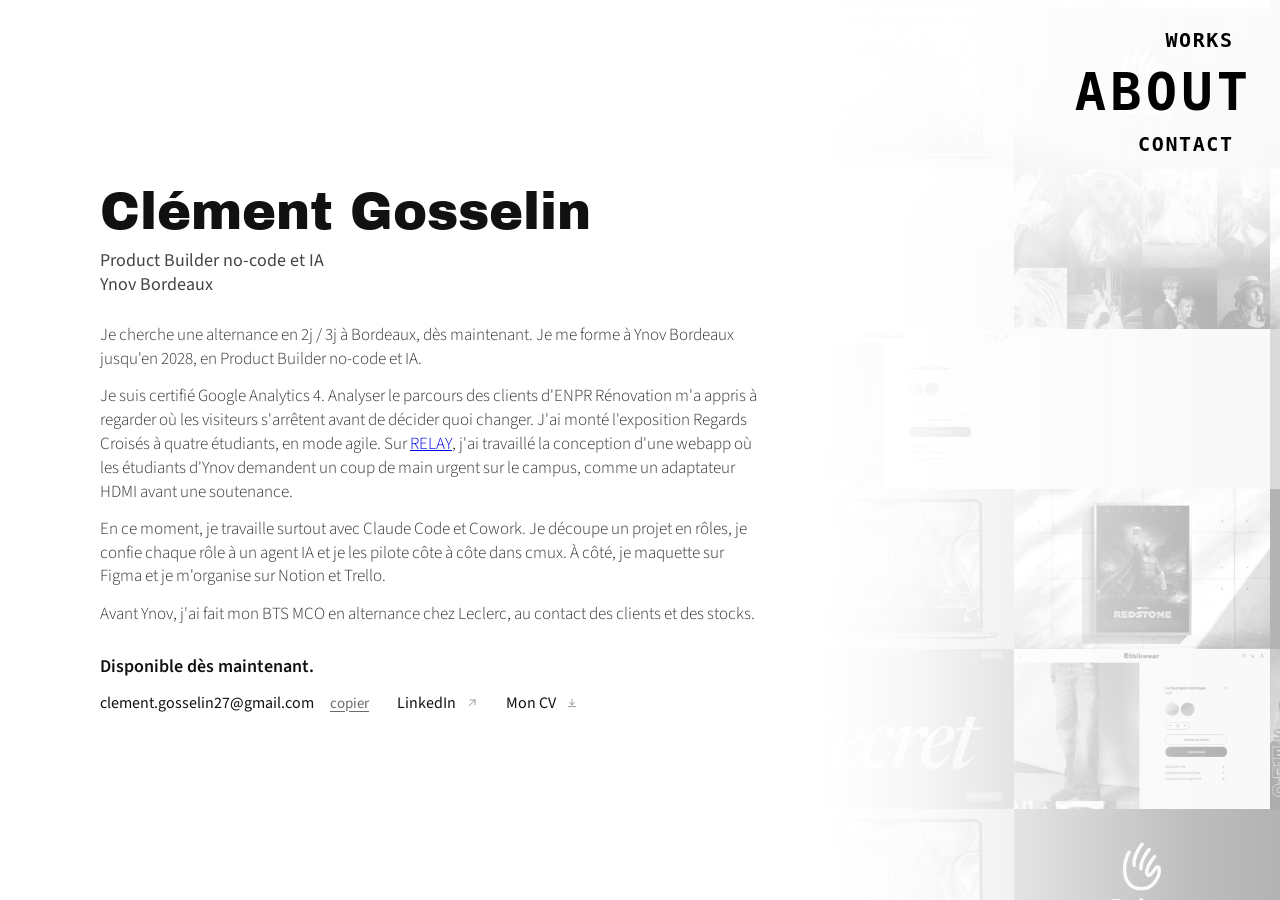
==== commit a96332b6: "Accueil épuré sur fond blanc et retour de l'ancienne page About - Grille en quinconce sur fond blanc" ====
--- a/About/index.html
+++ b/About/index.html
@@ -1,5 +1,5 @@
 <!DOCTYPE html>
-<html lang="fr" data-theme="dark" class="page-about">
+<html lang="fr">
 <head>
   <meta charset="UTF-8">
   <!-- Ancienne adresse GitHub Pages : on renvoie vers le domaine, même page -->
@@ -7,14 +7,14 @@
   <meta name="viewport" content="width=device-width, initial-scale=1.0">
   <title>Clément Gosselin, alternance Product Builder, Bordeaux</title>
   <!-- Référencement et partage (LinkedIn) : URL absolues, image commune -->
-  <meta name="description" content="Alternance à Bordeaux dès maintenant, 3 jours en entreprise. Je crée des produits avec l'IA : sites, applis, agents, automatisations. Étudiant à Ynov.">
+  <meta name="description" content="Clément Gosselin cherche une alternance en 2j / 3j à Bordeaux. Product Builder no-code et IA à Ynov, certifié Google Analytics 4. CV et contact.">
   <link rel="canonical" href="https://clement-gosselin.com/About/">
   <meta property="og:type" content="website">
   <meta property="og:site_name" content="Clément Gosselin">
   <meta name="application-name" content="Clément Gosselin">
   <meta property="og:locale" content="fr_FR">
   <meta property="og:title" content="Clément Gosselin, alternance Product Builder, Bordeaux">
-  <meta property="og:description" content="Alternance à Bordeaux dès maintenant, 3 jours en entreprise. Je crée des produits avec l'IA : sites, applis, agents, automatisations. Étudiant à Ynov.">
+  <meta property="og:description" content="Clément Gosselin cherche une alternance en 2j / 3j à Bordeaux. Product Builder no-code et IA à Ynov, certifié Google Analytics 4. CV et contact.">
   <meta property="og:url" content="https://clement-gosselin.com/About/">
   <meta property="og:image" content="https://clement-gosselin.com/og-image.jpg?v=2">
   <meta property="og:image:width" content="1200">
@@ -28,17 +28,21 @@
   <link rel="icon" href="/favicon.ico" sizes="16x16 32x32">
   <link rel="apple-touch-icon" href="/apple-touch-icon.png">
   <!-- Données structurées : la personne (relie le site à son nom) -->
-  <script type="application/ld+json">{"@context":"https://schema.org","@type":"Person","name":"Clément Gosselin","jobTitle":"Product Builder no-code et IA","description":"Étudiant en Bachelor Product Builder no-code et IA à Ynov Bordeaux, en recherche d'alternance à Bordeaux, 3 jours en entreprise, 2 jours à l'école.","url":"https://clement-gosselin.com/About/","image":"https://clement-gosselin.com/og-image.jpg","sameAs":"https://www.linkedin.com/in/clementgosselin","alumniOf":{"@type":"CollegeOrUniversity","name":"Ynov Campus Bordeaux"}}</script>
-  <script src="../passage.js?v=20261102a"></script>
+  <script type="application/ld+json">{"@context":"https://schema.org","@type":"Person","name":"Clément Gosselin","jobTitle":"Product Builder no-code et IA","description":"Étudiant en Bachelor Product Builder no-code et IA à Ynov Bordeaux, en recherche d'alternance en 2j / 3j à Bordeaux.","url":"https://clement-gosselin.com/About/","image":"https://clement-gosselin.com/og-image.jpg","sameAs":"https://www.linkedin.com/in/clementgosselin","alumniOf":{"@type":"CollegeOrUniversity","name":"Ynov Campus Bordeaux"}}</script>
+  <script src="../passage.js?v=20261025"></script>
   <link rel="preconnect" href="https://fonts.googleapis.com">
   <link rel="preconnect" href="https://fonts.gstatic.com" crossorigin>
   <link href="https://fonts.googleapis.com/css2?family=Archivo+Black&family=Source+Sans+3:ital,wght@0,300;0,400;0,600;1,300&display=swap" rel="stylesheet">
-  <link rel="stylesheet" href="../shared.css?v=20261102a">
-  <link rel="preload" as="image" href="Img/fond-trame.jpg">
-  <link rel="stylesheet" href="style.css?v=20261101e">
+  <link rel="stylesheet" href="../shared.css?v=20261025">
+  <link rel="stylesheet" href="style.css?v=20261007d">
 </head>
 <body>
   <div class="cursor" id="cursor"></div>
+
+  <div class="side-grid" aria-hidden="true">
+    <div class="side-grid-inner" id="sideGrid"></div>
+  </div>
+  <div class="side-grid-fade" aria-hidden="true"></div>
 
   <header>
     <nav>
@@ -48,87 +52,49 @@
     </nav>
   </header>
 
-  <!-- Nom (fixe) et méta : textes provisoires, voir .portfolio/2026-10-31-refonte-about/direction.md -->
-  <h1 class="nom"><span class="masque"><span class="l" style="--i: 0">Clément</span></span><span class="masque"><span class="l" style="--i: 1">Gosselin</span></span></h1>
+  <main class="content">
 
-  <div class="meta g24">
-    <p class="a-rv" style="--i: 0">Product Builder no-code<br>et IA à Ynov Bordeaux</p>
-    <p class="a-rv" style="--i: 1">Alternance dès maintenant<br>3 jours entreprise, 2 école</p>
-  </div>
-
-  <!-- Le portrait : fond-trame.jpg (1200 px) est rendu en trame LED par points.js (canvas ajouté ici) ; la photo fond.jpg n'est chargée que si WebGL échoue.
-       Changer de photo = remplacer Img/fond.jpg ET Img/fond-trame.jpg (même image, 1200 x 900) (relief.js et fond-profondeur.png sont gardés, non chargés) -->
-  <div class="fond">
-    <img class="fond-img" data-src="Img/fond.jpg" data-trame="Img/fond-trame.jpg" alt="Portrait de Clément Gosselin" width="2400" height="1800">
-    <noscript><img class="fond-img" src="Img/fond.jpg" alt="Portrait de Clément Gosselin" width="2400" height="1800"></noscript>
-  </div>
-
-  <main>
-    <!-- Portrait collant (bureau seulement) : monte avec le défilement depuis le bas de l'écran (about.js, SEUIL_PORTRAIT) puis reste collé à 54vh.
-         Img/portrait.jpg : un seul fichier à remplacer (2:3, 504 x 756 conseillé) -->
-    <div class="portrait"><img src="Img/portrait.jpg" alt="" width="504" height="756" loading="lazy"></div>
-    <div class="h-ecran" aria-hidden="true"></div>
-
-    <div class="bio g24">
-      <p class="bio-texte"><span class="pastille" aria-hidden="true">Info</span> <span class="bio-claire">Je cherche une alternance à Bordeaux, dès maintenant&nbsp;: 3 jours en entreprise, 2 jours à l'école.</span> <span class="bio-allume">Je crée des produits avec l'IA&nbsp;: sites, applis, agents, automatisations. Je les conçois sur Figma, une équipe d'agents IA que je dirige les construit, puis je les teste. Je me forme à Ynov Bordeaux jusqu'en 2028. J'ai refait le site de Dugos Photographie, un vrai client.</span></p>
+    <!-- Entrée de la page : le nom monte ligne par ligne, puis les blocs .a-rv
+         arrivent dans l'ordre de --i (About/style.css) -->
+    <div class="identity">
+      <h1><span class="masque"><span class="l" style="--i: 0">Clément</span></span> <span class="masque"><span class="l" style="--i: 1">Gosselin</span></span></h1>
+      <p class="role a-rv" style="--i: 0">Product Builder no-code et IA<br>Ynov Bordeaux</p>
     </div>
 
-    <section class="infos g24">
-      <div class="infos-corps">
+    <!-- Bio : version longue de .portfolio/2026-10-02-pages-projet-v2/about-texte-v4.md -->
+    <div class="bio a-rv" style="--i: 1">
+      <p>Je cherche une alternance en 2j&nbsp;/&nbsp;3j à Bordeaux, dès maintenant. Je me forme à Ynov Bordeaux jusqu'en 2028, en Product Builder no-code et IA.</p>
+      <p>Je suis certifié Google Analytics 4. Analyser le parcours des clients d'ENPR Rénovation m'a appris à regarder où les visiteurs s'arrêtent avant de décider quoi changer. J'ai monté l'exposition Regards Croisés à quatre étudiants, en mode agile. Sur <a href="../Projets/relay/index.html">RELAY</a>, j'ai travaillé la conception d'une webapp où les étudiants d'Ynov demandent un coup de main urgent sur le campus, comme un adaptateur HDMI avant une soutenance.</p>
+      <p>En ce moment, je travaille surtout avec Claude Code et Cowork. Je découpe un projet en rôles, je confie chaque rôle à un agent IA et je les pilote côte à côte dans cmux. À côté, je maquette sur Figma et je m'organise sur Notion et Trello.</p>
+      <p>Avant Ynov, j'ai fait mon BTS MCO en alternance chez Leclerc, au contact des clients et des stocks.</p>
+    </div>
 
-        <div class="rangee">
-          <div class="groupe">
-            <h2 class="pastille">Projets</h2>
-            <ul>
-            <li><a class="trait" href="../Projets/Ethikwear/index.html">Ethikwear</a></li>
-            <li><a class="trait" href="../Projets/redstone/index.html">Redstone</a></li>
-            <li><a class="trait" href="../Projets/Unik/index.html">Unik</a></li>
-            <li><a class="trait" href="../Projets/dugos-photographie/index.html">Dugos Photographie</a></li>
-            <li><a class="trait" href="../Projets/Queen/index.html">Queen</a></li>
-            <li><a class="trait" href="../Projets/passage-secret/index.html">Passage Secret</a></li>
-            <li><a class="trait" href="../Projets/relay/index.html">Relay</a></li>
-            <li><a class="trait" href="../Projets/hecto/index.html">Hecto</a></li>
-            </ul>
-          </div>
-          <div class="groupe">
-            <h2 class="pastille pastille-outils">Outils</h2>
-            <ul aria-label="Outils">
-            <li>Claude Code</li>
-            <li>Cowork</li>
-            <li>cmux</li>
-            <li>Figma</li>
-            <li>Notion</li>
-            <li>Trello</li>
-            <li>Google Analytics 4</li>
-            </ul>
-          </div>
-        </div>
+    <div class="bottom a-rv" style="--i: 2">
+      <p class="available">Disponible dès maintenant.</p>
+      <div class="contact-grid">
+        <p class="contact-value">
+          <a href="mailto:clement.gosselin27@gmail.com" class="contact-link">clement.gosselin27@gmail.com</a>
+          <button type="button" class="copier-lien" data-copy="clement.gosselin27@gmail.com" data-copied="copié">copier</button>
+        </p>
+        <a href="https://www.linkedin.com/in/clementgosselin" target="_blank" rel="noopener" class="contact-value contact-link">
+          LinkedIn
+          <svg class="link-icon" viewBox="0 0 20 20" fill="none" xmlns="http://www.w3.org/2000/svg" aria-hidden="true">
+            <path d="M5 15L15 5M15 5H7M15 5V13" stroke="currentColor" stroke-width="1.6" stroke-linecap="round" stroke-linejoin="round"/>
+          </svg>
+        </a>
+        <a href="./CV-Clement-Gosselin.pdf" download class="contact-value contact-link" aria-label="Télécharger mon CV en PDF">
+          Mon CV
+          <svg class="link-icon" viewBox="0 0 20 20" fill="none" xmlns="http://www.w3.org/2000/svg" aria-hidden="true">
+            <path d="M10 4V13M10 13L6 9M10 13L14 9M4 16H16" stroke="currentColor" stroke-width="1.6" stroke-linecap="round" stroke-linejoin="round"/>
+          </svg>
+        </a>
+      </div>
+    </div>
 
-        <div class="rangee documents">
-          <h2 class="pastille">Documents</h2>
-          <dl class="paire">
-            <dt>Certification</dt>
-            <dd>Google Analytics 4</dd>
-          </dl>
-          <dl class="paire">
-            <dt>CV</dt>
-            <dd><a class="trait" href="./CV-Clement-Gosselin.pdf" download aria-label="Télécharger mon CV en PDF">Télécharger<svg class="link-icon" viewBox="0 0 20 20" fill="none" aria-hidden="true"><path d="M10 4V13M10 13L6 9M10 13L14 9M4 16H16" stroke="currentColor" stroke-width="1.6" stroke-linecap="round" stroke-linejoin="round"/></svg></a></dd>
-          </dl>
-        </div>
-
-        <div class="contacts">
-          <a class="gros" href="https://www.linkedin.com/in/clementgosselin" target="_blank" rel="noopener"><span>LinkedIn</span><svg class="link-icon" viewBox="0 0 20 20" fill="none" aria-hidden="true"><path d="M2 18L18 2M18 2H5M18 2V15" stroke="currentColor" stroke-width="2.2" stroke-linecap="round" stroke-linejoin="round"/></svg></a>
-          <a class="gros" id="gros-mail" href="mailto:clement.gosselin27@gmail.com"><span>E-mail</span><svg class="link-icon" viewBox="0 0 20 20" fill="none" aria-hidden="true"><path d="M2 18L18 2M18 2H5M18 2V15" stroke="currentColor" stroke-width="2.2" stroke-linecap="round" stroke-linejoin="round"/></svg></a>
-        </div>
-
-        <p class="pied"><span>Mise à jour&nbsp;:<br class="br-mobile"> octobre 2026</span></p>
-      </div>
-    </section>
   </main>
 
-  <script src="../shared.js?v=20261102a"></script>
-  <script src="lenis.min.js?v=20261031a"></script>
-  <script src="about.js?v=20261101b"></script>
-  <script src="points.js?v=20261101d"></script>
+  <script src="../shared.js?v=20261027a"></script>
+  <script src="about.js?v=20261007d"></script>
+  <script src="side-grid.js?v=20261007d"></script>
 </body>
 </html>
--- a/About/style.css
+++ b/About/style.css
@@ -1,362 +1,220 @@
-/* ═══ Page About (refonte du 2026-10-31) ═══
-   Direction : .portfolio/2026-10-31-refonte-about/direction.md, charte §22.
-   Page noire (exception au fond blanc du site, comme la salle de Redstone) : les variables du
-   thème sombre sont redéfinies ici pour que le menu, le curseur et l'overlay Contact passent
-   en blanc sur noir avec leurs règles existantes. */
-html.page-about {
-  --bg: #000;
-  --bg-rgb: 0, 0, 0;
-  --fg: #fff;
-  --fg-rgb: 255, 255, 255;
-  --ink: #fff;
-  --ink-2: #fff;
-  --txt: #bdbdbd;
-  --gris: #9a9a9a;
-  --muted: #9a9a9a;
-  --soft: #8a8a8a;
-  --line-c: #333;
-  --surface: #111;
-  --case: #111;
-  color-scheme: dark;
-  background: #000;
-}
-
-html.page-about {
+/* Hauteur minimale de l'écran ; sous 900 × 560 la page grandit et défile.
+   Au-dessus, elle est figée à la hauteur de la fenêtre (bloc « Ordinateur ») */
+body {
+  background: var(--bg);
+  min-height: 100vh;
   overflow-x: hidden;
-}
-
-body {
+  font-family: 'Source Sans 3', sans-serif;
+}
+
+.content {
   position: relative;
-  overflow-x: clip;
-  background: #000;
-  color: #fff;
-  font-family: 'Source Sans 3', sans-serif;
-}
-
-/* Défilement lissé (Lenis) */
-html.lenis { height: auto; }
-.lenis.lenis-smooth { scroll-behavior: auto !important; }
-.lenis.lenis-stopped { overflow: hidden; }
-
-/* Grille propre à la page : 24 colonnes, gouttière 30 px, marges 30 px */
-.g24 {
-  display: grid;
-  grid-template-columns: repeat(24, 1fr);
-  column-gap: 30px;
-  padding: 0 30px;
-}
-
-a:focus-visible,
-button:focus-visible {
-  outline: 2px solid #fff;
-  outline-offset: 4px;
-}
-
-/* ── Nom (fixe, aligné sur WORKS) ── */
-.nom {
+  z-index: 1;
+  background: var(--bg);
+  min-height: 100vh;
+  display: flex;
+  flex-direction: column;
+  justify-content: center;
+  gap: 30px;
+  padding: 60px 60px 60px 100px;
+  max-width: 660px;
+}
+
+/* ── Grille décorative (non interactive, comme une vidéo en fond) ── */
+.side-grid {
   position: fixed;
-  top: 28px;
-  left: 30px;
-  z-index: 100;
-  font-family: 'Archivo Black', sans-serif;
-  font-size: clamp(26px, 2.78vw, 40px);
-  font-weight: 400;
-  line-height: .8;
-  letter-spacing: -0.025em;
-  text-transform: uppercase;
-  color: #fff;
+  inset: 0;
+  overflow: hidden;
   pointer-events: none;
-}
-
-.nom .masque {
-  display: block;
-  clip-path: inset(-0.4em -0.2em -0.14em -0.2em);
-}
-
-.nom .l { display: block; }
-
-/* ── Méta, deux colonnes (bureau) ── */
-.meta {
+  z-index: 0;
+}
+
+/* Voile blanc derrière le menu : une vitrine sombre ou chargée (logo Relay,
+   Passage Secret) qui passe sous WORKS / ABOUT / CONTACT reste discrète */
+.side-grid::after {
+  content: "";
+  position: absolute;
+  top: 0;
+  right: 0;
+  width: 560px;
+  height: 300px;
+  background: radial-gradient(
+    ellipse 100% 100% at 100% 0%,
+    rgba(var(--bg-rgb), 0.94) 0%,
+    rgba(var(--bg-rgb), 0.92) 60%,
+    rgba(var(--bg-rgb), 0.5) 85%,
+    rgba(var(--bg-rgb), 0) 100%
+  );
+}
+
+/* Fondu blanc à la jonction entre le texte et la grille, pour une
+   transition progressive plutôt qu'une coupe nette. */
+.side-grid-fade {
   position: fixed;
-  top: 28px;
-  left: 0;
-  width: 100%;
-  z-index: 99;
+  top: 0;
+  bottom: 0;
+  left: 660px;
+  width: 460px;
+  z-index: 0;
   pointer-events: none;
-  font-size: 14px;
-  line-height: 1.25;
-  text-transform: uppercase;
-  color: #fff;
-  will-change: transform, opacity;
-}
-
-.meta p:nth-child(1) { grid-column: 7 / span 4; }
-.meta p:nth-child(2) { grid-column: 11 / span 4; }
-
-/* ── Portrait plein écran ── */
-.fond {
+  background: linear-gradient(
+    to right,
+    var(--bg) 0%,
+    rgba(var(--bg-rgb), 0.9) 20%,
+    rgba(var(--bg-rgb), 0.55) 50%,
+    rgba(var(--bg-rgb), 0.15) 80%,
+    transparent 100%
+  );
+}
+
+.side-grid-inner {
   position: absolute;
   top: 0;
   left: 0;
-  width: 100%;
-  height: 100vh;
+  display: grid;
+  will-change: transform;
+  background: var(--bg);   /* sous la grille : aucun jour blanc entre les cases */
+  filter: grayscale(1);
+}
+
+.side-grid .cell {
+  /* pas de filet : les cases se touchent (comme Works) */
+  opacity: 0.1;
+  position: relative;
   overflow: hidden;
-  z-index: 1;
-  background: #000;
-  transform: scale(1.075);
-  transform-origin: 50% 0;
-  will-change: transform, opacity;
-}
-
-.fond-img {
+}
+
+.side-grid .project-cell {
+  opacity: 0.32;
+}
+
+.side-grid .cell-media-bg {
   position: absolute;
   inset: 0;
-  width: 100%;
-  height: 100%;
-  object-fit: cover;
-  object-position: 50% 0;
-  display: block;
-}
-
-.fond::after {
+  /* la case a le ratio de la capture (side-grid.js) : cover ne coupe rien */
+  background-color: var(--case);
+  background-repeat: no-repeat;
+  background-size: cover;
+  background-position: center;
+}
+
+.identity h1 {
+  font-family: 'Archivo Black', sans-serif;
+  font-size: clamp(34px, 4vw, 52px);
+  font-weight: 400;
+  line-height: 1.05;
+  color: var(--ink);
+  margin-bottom: 10px;
+}
+
+.role {
+  font-size: 18px;
+  font-weight: 400;
+  line-height: 1.35;
+  color: var(--txt);
+}
+
+.bio {
+  display: flex;
+  flex-direction: column;
+  gap: 16px;
+}
+
+.bio p {
+  font-size: 16px;
+  font-weight: 300;
+  line-height: 1.65;
+  color: var(--ink-2);
+}
+
+.bio em {
+  font-style: italic;
+  font-weight: 400;
+  color: var(--ink);
+}
+
+.bottom {
+  display: flex;
+  flex-direction: column;
+  gap: 16px;
+}
+
+.contact-grid {
+  display: flex;
+  flex-wrap: wrap;
+  align-items: baseline;
+  gap: 20px 28px;
+}
+
+/* 16px entre l'adresse et « copier », et zone de clic agrandie sans changer le
+   dessin : 10px en haut et en bas (moitié de l'écart entre deux rangées) */
+.contact-grid p.contact-value {
+  gap: 16px;
+}
+
+.contact-grid .contact-link,
+.copier-lien {
+  position: relative;
+}
+
+.contact-grid .contact-link::after,
+.copier-lien::after {
   content: "";
   position: absolute;
-  left: 0;
-  right: 0;
-  bottom: 0;
-  height: 15%;
-  background: linear-gradient(transparent 1%, #000 100%);
-}
-
-main {
-  position: relative;
-  z-index: 2;
-}
-
-.h-ecran { height: 100vh; }
-
-/* ── Pastilles (étiquettes) ── */
-.pastille {
-  display: inline-block;
-  font-size: 26px;
-  line-height: 1;
-  text-transform: uppercase;
-  padding: 9px 16px 8px;
-  border: 1px solid #fff;
-  border-radius: 100px;
-  vertical-align: middle;
-  height: fit-content;
-  color: #fff;
-  font-family: inherit;
-  font-weight: 400;
-}
-
-/* ── La phrase géante ── */
-.bio {
-  position: relative;
-  z-index: 2;
-  margin-top: -7.5vw;
-  margin-bottom: 150px;
-}
-
-.bio-texte {
-  grid-column: 11 / span 14;
-  font-size: 4.75vw;
-  font-weight: 400;
-  line-height: 1.13;
-  letter-spacing: -0.015em;
-  color: #fff;
-}
-
-.bio-texte .pastille { margin-right: .25em; }
-
-.bio-allume .mot {
-  opacity: .25;
-  transition: opacity .4s cubic-bezier(.165, .84, .44, 1);
-}
-
-/* ── Projets, documents, contacts ── */
-.infos { position: relative; z-index: 2; background: #000; }
-
-.infos-corps { grid-column: 11 / span 14; }
-
-/* Portrait collant : à gauche, collé à 54vh, bureau seulement (absent sous 768 px). Fixe, pour arriver avant la section des infos :
-   about.js le fait monter du bas de l'écran au rythme du défilement (transform), comme un élément de la page, puis il reste à 54vh.
-   Aucun fondu, aucune animation dans le temps. */
-.portrait {
-  position: fixed;
-  left: 30px;
-  top: 54vh;
-  z-index: 3;
-  transform: translateY(100vh);
-  will-change: transform;
-  pointer-events: none;
-}
-.portrait img {
+  inset: -10px -6px;
+}
+
+/* Les liens se suffisent : plus de micro-libellés (about-texte.md) */
+.contact-grid .contact-value {
+  font-size: 16px;
+}
+
+.copier-lien {
+  padding: 0;
+  border: 0;
+  background: none;
+  font-family: 'Source Sans 3', sans-serif;
+  font-size: 15px;
+  color: var(--gris);
+  text-decoration: underline;
+  text-underline-offset: 3px;
+}
+
+.contact-link:focus-visible,
+.copier-lien:focus-visible {
+  outline: 2px solid var(--fg);
+  outline-offset: 4px;
+}
+
+.contact-item {
+  display: flex;
+  flex-direction: column;
+  gap: 6px;
+}
+
+/* .contact-label, .contact-value, .contact-link, .link-icon, .copy-btn :
+   composant email partagé avec les pages projet, déplacé dans shared.css */
+
+.available {
+  font-size: 18px;
+  font-weight: 600;
+  color: var(--ink);
+}
+
+/* ═══ Arrivée sur About (motion-transitions.md 5) ═══
+   Le nom monte ligne par ligne dans un masque, puis les blocs arrivent.
+   --entree = 0 en accès direct, 380 ms après un passage (posé par passage.js) ;
+   tant que l'aplat ne s'est pas mis à se refermer, tout attend (passage-attente). */
+.identity h1 .masque {
   display: block;
-  width: 28vh;
-  height: auto;
-  aspect-ratio: 2 / 3;
-  object-fit: cover;
-  object-position: 42% 35%;
-}
-
-.rangee {
-  display: flex;
-  flex-wrap: wrap;
-  column-gap: 10vw;
-  row-gap: 32px;
-  padding: 80px 40px 80px 0;
-}
-
-.groupe { display: flex; align-items: flex-start; }
-.groupe .pastille { margin-right: 40px; }
-.groupe:nth-child(2) .pastille { display: none; }
-
-ul { list-style: none; }
-
-.rangee ul,
-.paire {
-  font-size: clamp(16px, 1.4vw, 20px);
-  line-height: 1.25;
-  text-transform: uppercase;
-}
-
-/* Documents */
-.rangee.documents {
-  column-gap: 6.7vw;
-  row-gap: 24px;
-  padding: 80px 0;
-  align-items: flex-start;
-}
-
-.documents .pastille { margin-right: 40px; }
-.paire { font-size: 20px; }
-.paire dt, .paire dd { font-weight: 400; }
-
-.link-icon {
-  width: 14px;
-  height: 14px;
-  margin-left: 6px;
-  color: currentColor;
-  vertical-align: -1px;
-}
-
-/* Icône du CV plus lisible */
-.documents .link-icon { width: 18px; height: 18px; vertical-align: -4px; }
-
-/* Soulignement qui se déroule ; zone de touche de 44 px sans changer le dessin */
-a.trait { position: relative; color: #fff; text-decoration: none; }
-a.trait::before {
-  content: "";
-  position: absolute;
-  inset: -11px -8px;
-}
-a.trait::after {
-  content: "";
-  position: absolute;
-  left: 0;
-  bottom: -2px;
-  width: 100%;
-  border-bottom: 1px solid currentColor;
-  transform: scaleX(0);
-  transform-origin: right;
-  transition: transform .3s cubic-bezier(.65, .05, .36, 1);
-}
-
-@media (hover: hover) {
-  a.trait:hover::after { transform: scaleX(1); transform-origin: left; }
-}
-a.trait:focus-visible::after { transform: scaleX(1); transform-origin: left; }
-
-/* ── Les deux grands boutons ── */
-.contacts {
-  padding-top: 80px;
-  display: flex;
-  flex-direction: column;
-  align-items: flex-start;
-  gap: 40px;
-}
-
-.gros {
-  display: inline-flex;
-  align-items: center;
-  position: relative;
-  overflow: hidden;
-  isolation: isolate;
-  border: 1px solid #fff;
-  border-radius: 100px;
-  padding: 12px 38px;
-  color: #fff;
-  text-decoration: none;
-  font-family: 'Archivo Black', sans-serif;
-  font-size: clamp(32px, 5.83vw, 84px);
-  line-height: 1.25;
-  letter-spacing: -0.025em;
-  text-transform: uppercase;
-  transition: transform .5s cubic-bezier(.17, .67, .3, 1.33), color .5s cubic-bezier(.165, .84, .44, 1) .1s;
-}
-
-.gros .link-icon {
-  width: .72em;
-  height: .72em;
-  margin-left: 36px;
-  vertical-align: baseline;
-}
-
-.gros::before {
-  content: "";
-  position: absolute;
-  z-index: -1;
-  left: 50%;
-  top: 100%;
-  width: 500px;
-  height: 500px;
-  border-radius: 50%;
-  background: #fff;
-  transform: translate(-50%, -50%) scale(0);
-  transition: transform .75s cubic-bezier(.165, .84, .44, 1);
-}
-
-.gros:focus-visible { transform: scale(.95); color: #000; }
-.gros:focus-visible::before { transform: translate(-50%, -50%) scale(1.75); }
-
-@media (hover: hover) {
-  .gros:hover { transform: scale(.95); color: #000; }
-  .gros:hover::before { transform: translate(-50%, -50%) scale(1.75); }
-}
-
-@media (pointer: coarse) {
-  .rangee ul { display: flex; flex-direction: column; row-gap: 8px; }
-}
-
-/* Curseur lisible sur le disque blanc des grands boutons */
-html.page-about:has(.gros:hover) .cursor { mix-blend-mode: difference; }
-
-/* Overlay Contact ouvert : le nom et la méta s'effacent (le rythme de l'overlay prime) */
-.nom { transition: opacity .2s linear; }
-html.contact-ouvert .nom,
-html.contact-ouvert .meta { opacity: 0 !important; visibility: hidden; transition: opacity .2s linear; }
-
-/* Méta à 768 : deux colonnes plus larges, jamais plus de 3 lignes */
-@media (max-width: 1100px) {
-  .meta p:nth-child(1) { grid-column: 7 / span 6; }
-  .meta p:nth-child(2) { grid-column: 13 / span 6; }
-}
-
-/* ── Pied ── */
-.pied {
-  display: flex;
-  justify-content: flex-end;
-  padding: 80px 0 30px;
-  font-size: 14px;
-  text-transform: uppercase;
-  color: #fff;
-}
-.br-mobile { display: none; }
-
-/* ═══ Arrivée (--entree posé par passage.js ; passage-attente tient tout en pause) ═══ */
-html.js .nom .l {
+  clip-path: inset(-0.4em -0.2em -0.14em -0.2em);
+}
+
+.identity h1 .l {
+  display: block;
+}
+
+html.js .identity h1 .l {
   animation: about-monte 0.9s cubic-bezier(.16, 1, .3, 1) both;
   animation-delay: calc(var(--entree, 0ms) + var(--i, 0) * 90ms);
 }
@@ -366,95 +224,127 @@
   animation-delay: calc(var(--entree, 0ms) + 250ms + var(--i, 0) * 90ms);
 }
 
-html.js .fond-img {
-  animation: about-fond 0.6s ease both;
+html.js .side-grid {
+  animation: about-grille 0.6s ease both;
   animation-delay: var(--entree, 0ms);
 }
 
-html.passage-attente .nom .l,
+html.passage-attente .identity h1 .l,
 html.passage-attente .a-rv,
-html.passage-attente .fond-img {
+html.passage-attente .side-grid {
   animation-play-state: paused;
 }
 
-@keyframes about-monte { from { transform: translateY(105%); } to { transform: none; } }
-@keyframes about-texte { from { opacity: 0; transform: translateY(24px); } to { opacity: 1; transform: none; } }
-@keyframes about-fond  { from { opacity: 0; } to { opacity: 1; } }
-
-/* ═══ Mobile (< 768) ═══ */
+@keyframes about-monte {
+  from { transform: translateY(105%); }
+  to   { transform: none; }
+}
+
+@keyframes about-texte {
+  from { opacity: 0; transform: translateY(24px); }
+  to   { opacity: 1; transform: none; }
+}
+
+@keyframes about-grille {
+  from { opacity: 0; }
+  to   { opacity: 1; }
+}
+
+@media (prefers-reduced-motion: reduce) {
+  html.js .identity h1 .l,
+  html.js .a-rv,
+  html.js .side-grid {
+    animation: about-grille 0.25s linear both;
+    animation-delay: 0s;
+  }
+}
+
+/* ═══ Ordinateur (≥ 900 × 560) : la page tient en un écran, sans défilement ═══
+   (demande de Clément, 2026-10-03). Le nom passe sur une ligne, la colonne de
+   texte s'élargit (moins de lignes) et tailles, interlignes et marges suivent la
+   hauteur de la fenêtre (vh). Seuil de hauteur : en dessous de 560px la page
+   reprend un défilement naturel plutôt que de couper du texte. */
+@media (min-width: 900px) and (min-height: 560px) {
+  html,
+  body {
+    height: 100%;
+    overflow: hidden;
+  }
+
+  body {
+    min-height: 0;
+  }
+
+  .content {
+    height: 100vh;
+    min-height: 0;
+    max-width: min(820px, 72vw);
+    gap: clamp(12px, 3vh, 34px);
+    padding: clamp(24px, 6vh, 64px) 60px clamp(24px, 6vh, 64px) 100px;
+  }
+
+  .side-grid-fade {
+    left: min(820px, 72vw);
+  }
+
+  .identity h1 {
+    font-size: clamp(34px, min(4vw, 7.4vh), 60px);
+    line-height: 1.05;
+    margin-bottom: clamp(4px, 1vh, 10px);
+  }
+
+  /* Les deux mots côte à côte : le masque reste un bloc pour l'animation */
+  .identity h1 .masque {
+    display: inline-block;
+  }
+
+  .role {
+    font-size: clamp(15px, 2.3vh, 18px);
+  }
+
+  .bio {
+    gap: clamp(6px, 1.5vh, 16px);
+  }
+
+  .bio p {
+    font-size: clamp(14px, 2.4vh, 17px);
+    line-height: clamp(1.4em, calc(1em + 0.6vh), 1.65em);
+  }
+
+  .bottom {
+    gap: clamp(8px, 1.5vh, 16px);
+  }
+
+  .available {
+    font-size: clamp(16px, 2.3vh, 18px);
+  }
+}
+
+/* ═══ Mobile (< 768) : la page défile, le contenu commence sous le header ═══
+   (avant : hauteur fixée à l'écran et contenu centré, le haut était coupé à 390) */
 @media (max-width: 767px) {
-  header { position: absolute; }
-
-  .g24 {
-    grid-template-columns: repeat(6, 1fr);
-    column-gap: 0;
-    padding: 0 20px;
-  }
-  .g24 > * { grid-column: 1 / -1 !important; }
-
-  .nom { position: absolute; top: 28px; left: 20px; }
-  .meta { display: none; }
-
-  .fond {
-    position: fixed;
-    top: 56px;
-    height: 100vh;
-    height: 100lvh;
-    transform: none;
-  }
-  .fond-img { object-position: 37% 0; }
-
-  .h-ecran { height: 100vh; height: 100lvh; }
-
-  .bio { margin-top: -25vh; margin-bottom: 0; }
-  .bio-texte { font-size: 46px; }
-
-  .infos { margin-top: 100px; }
-  .portrait { display: none; }
-  .rangee { padding: 64px 0; flex-direction: column; row-gap: 32px; }
-  .groupe .pastille,
-  .groupe:nth-child(2) .pastille { display: inline-block; margin-right: 24px; }
-  .pastille { font-size: 20px; width: 140px; padding: 9px 0 8px; text-align: center; flex-shrink: 0; }
-  .rangee ul { font-size: 16px; }
-  .rangee.documents { display: grid; grid-template-columns: 140px 1fr; column-gap: 24px; row-gap: 16px; align-items: start; }
-  .documents .pastille { grid-row: 1 / span 2; margin-right: 0; }
-  .paire { font-size: 16px; }
-
-  .contacts { padding-top: 64px; gap: 16px; }
-  .gros { font-size: 32px; padding: 8px 20px; }
-  .gros .link-icon { margin-left: 20px; }
-
-  .pied { padding: 64px 0 30px; }
-  .br-mobile { display: inline; }
-}
-
-@media (max-width: 429px) {
-  .bio-texte .pastille { display: none; }
-}
-
-/* ═══ Mouvement réduit ═══ */
-@media (prefers-reduced-motion: reduce) {
-  html.js .nom .l,
-  html.js .a-rv,
-  html.js .fond-img {
-    animation: about-fond 0.25s linear both;
-    animation-delay: 0s;
-  }
-  .bio-allume .mot { opacity: 1; transition: none; }
-  a.trait::after { transition: none; }
-  .gros { transition: color .15s linear; }
-  .gros::before { transition: transform .15s linear; }
-  .gros:hover, .gros:focus-visible { transform: none; }
-  .fond { transform: none; }
-}
-
-/* ═══ Portrait en trame LED (points.js) ═══
-   Le canvas recouvre la photo ; l'extinction au défilement est faite dans le shader (carrés qui rétrécissent),
-   donc le fondu d'about.js est neutralisé tant que data-holo est posé. Sans WebGL : la photo reste. */
-.fond[data-holo] { opacity: 1 !important; }
-.points { position: absolute; inset: 0; width: 100%; height: 100%; opacity: 0; pointer-events: none; display: block; }
-.h-ecran { touch-action: pan-y; }
-
-/* Portrait LED : aucune photo au départ (l'<img> n'a pas de src, elle ne reçoit fond.jpg qu'en cas d'échec de WebGL) ; la trame apparaît en fondu court */
-.fond-img:not([src]) { visibility: hidden; }
-.points { transition: opacity .4s ease; }
+  body {
+    height: auto;
+    min-height: 100vh;
+    overflow-x: hidden;
+    overflow-y: auto;
+  }
+
+  header,
+  .theme-nav {
+    position: absolute;
+  }
+
+  .content {
+    height: auto;
+    min-height: 100vh;
+    justify-content: flex-start;
+    padding: 190px 20px 64px;
+    max-width: none;
+  }
+
+  .side-grid,
+  .side-grid-fade {
+    display: none;
+  }
+}
